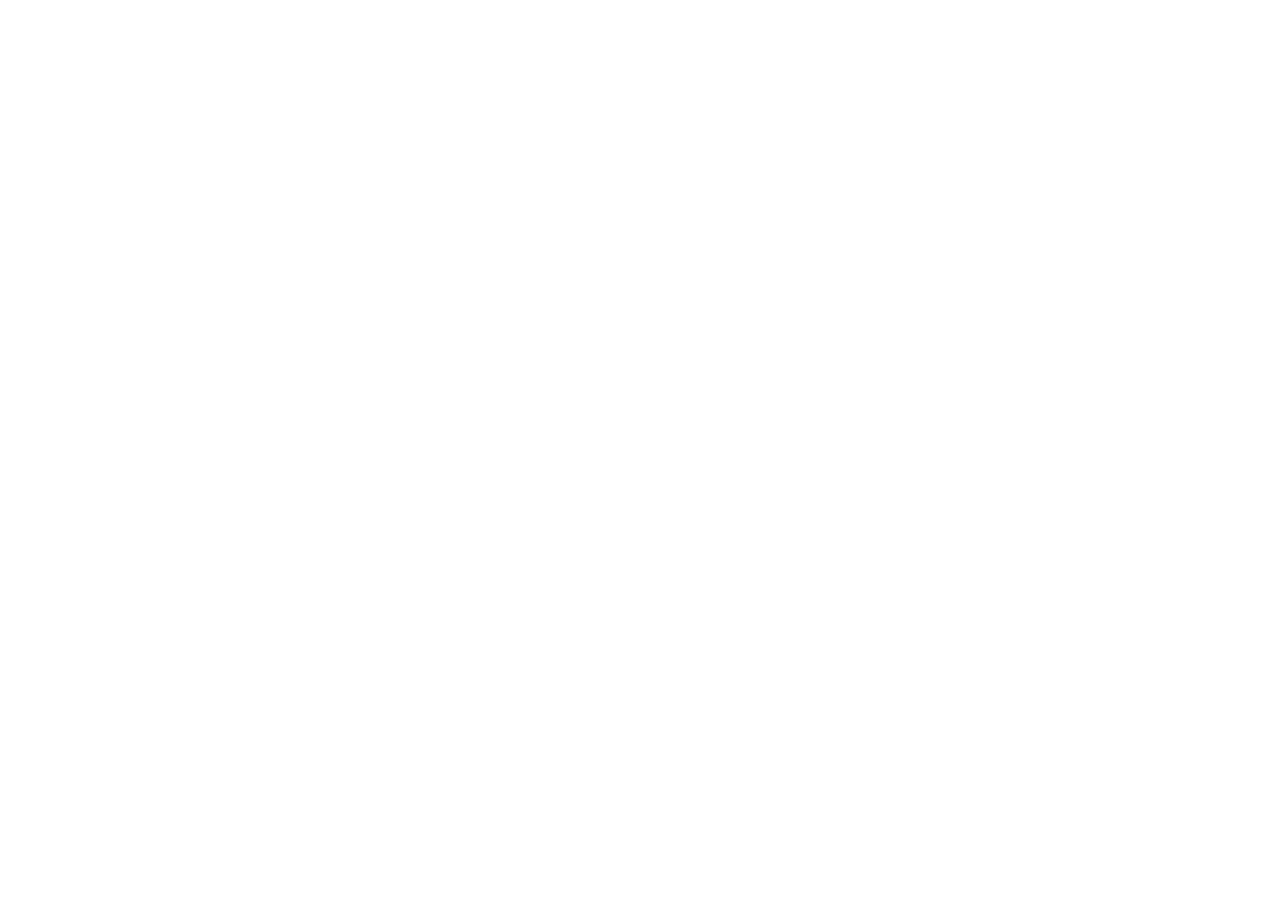
==== index.html @ fb5c4043 "first commit" ====
<!DOCTYPE html>
<html lang="en">
  <head>
    <meta charset="UTF-8" />
    <meta http-equiv="X-UA-Compatible" content="IE=edge" />
    <meta name="viewport" content="width=device-width, initial-scale=1.0" />
    <title>Document</title>
  </head>
  <body></body>
</html>
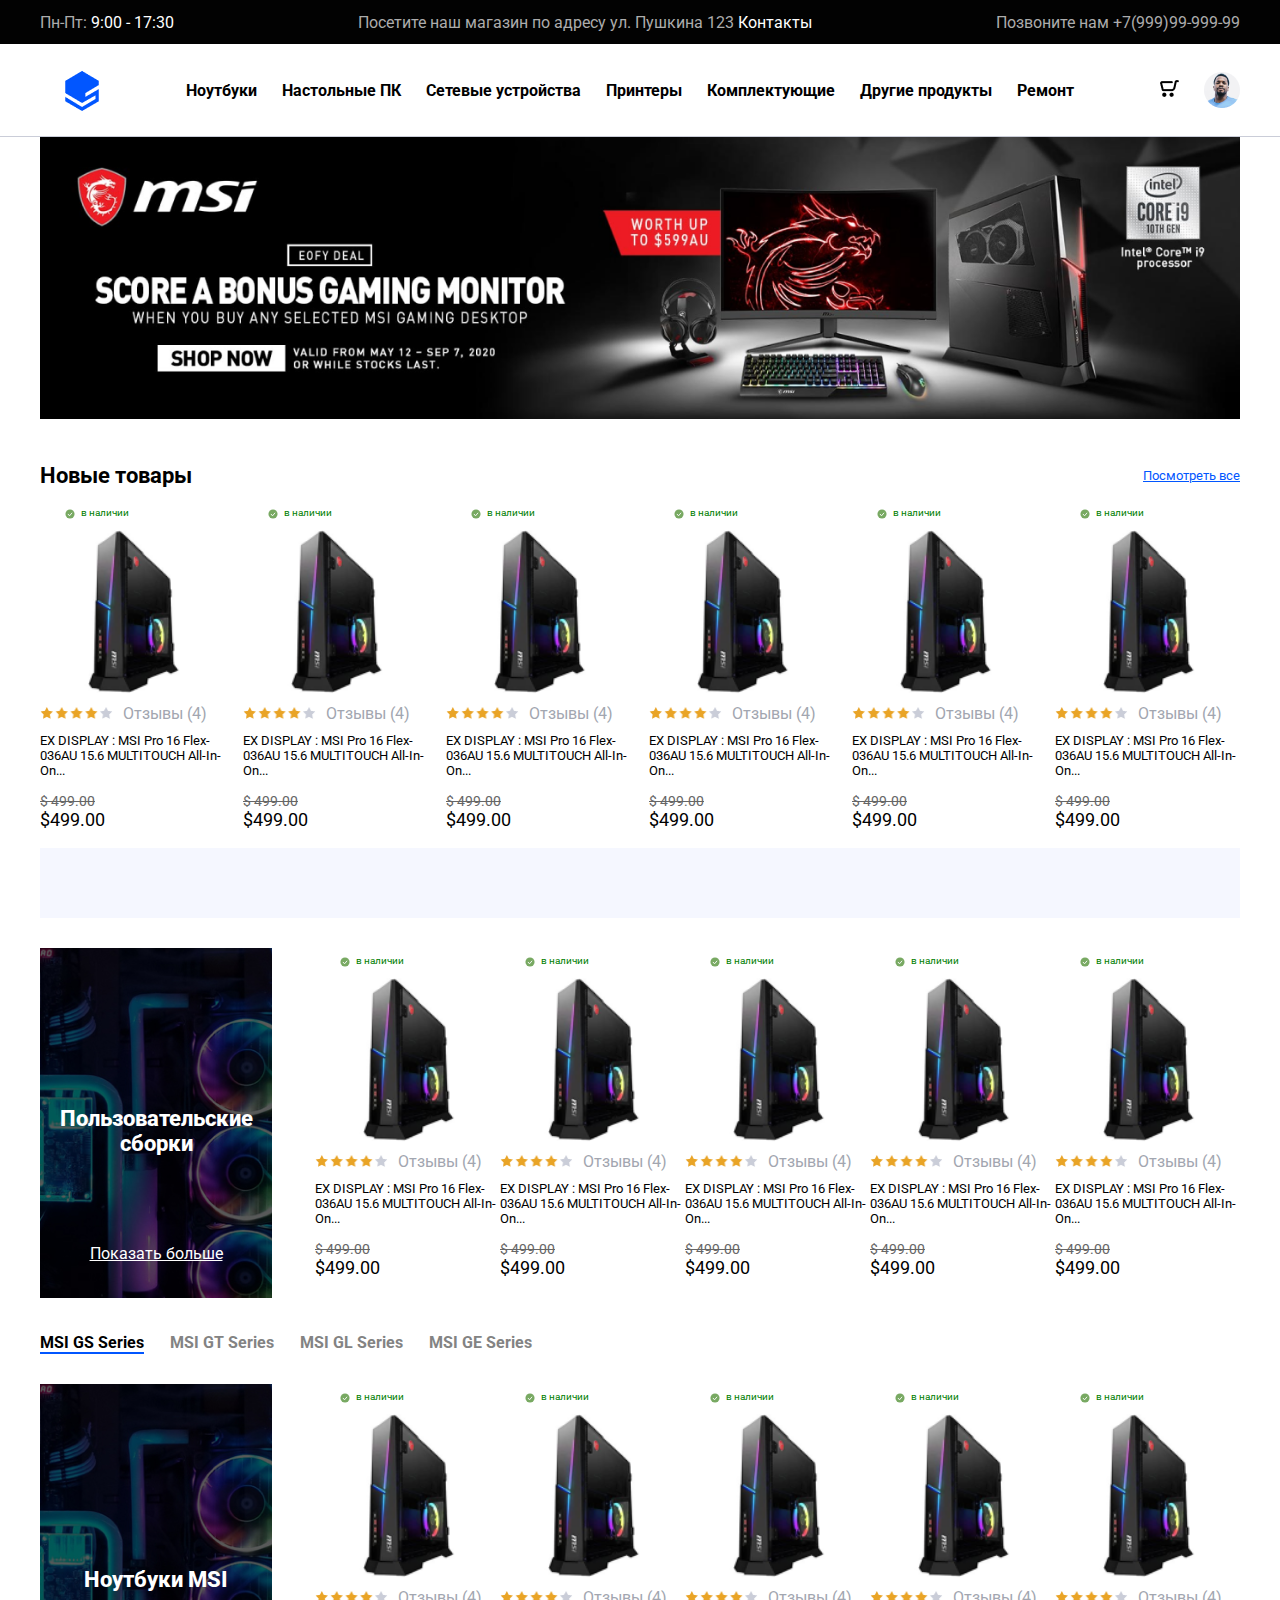
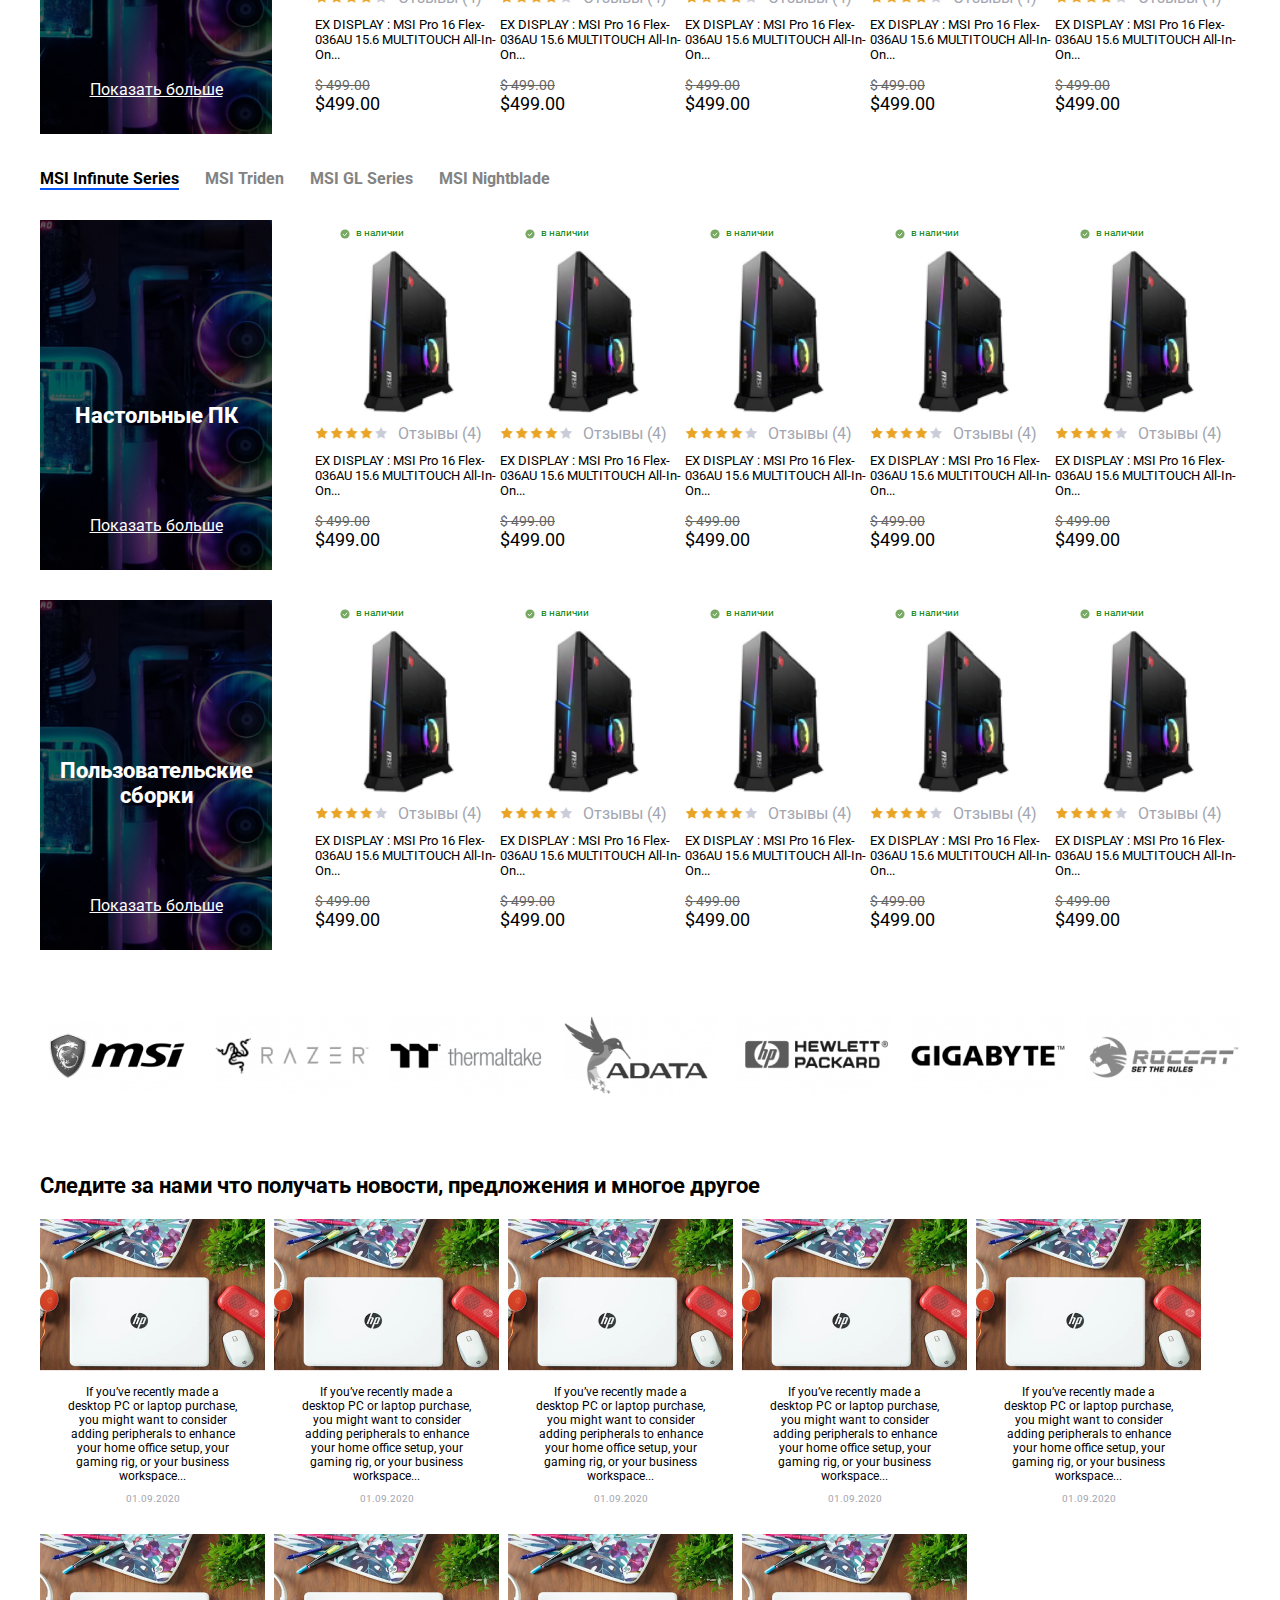
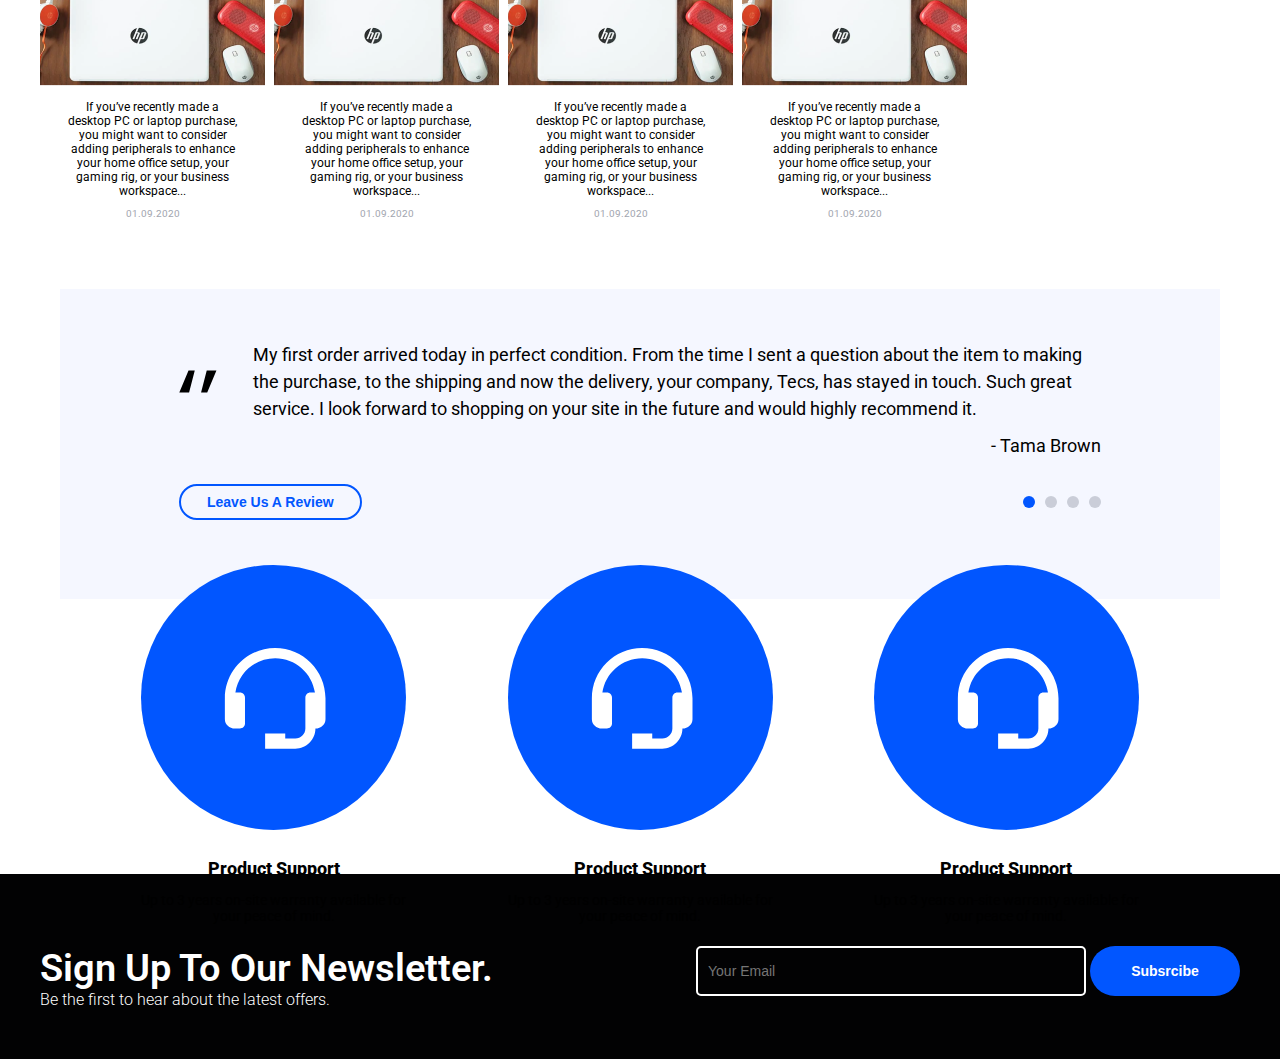
==== commit 8a029719: "main page" ====
--- a/index.html
+++ b/index.html
@@ -5,6 +5,1105 @@
     <meta http-equiv="X-UA-Compatible" content="IE=edge" />
     <meta name="viewport" content="width=device-width, initial-scale=1.0" />
     <title>Document</title>
+    <link rel="stylesheet" href="./index.css" />
   </head>
-  <body></body>
+  <body>
+    <header>
+      <div class="header_one">
+        <div class="container">
+          <div class="header_item">
+            <p>Пн-Пт: <span class="white">9:00 - 17:30</span></p>
+            <p>
+              Посетите наш магазин по адресу ул. Пушкина 123
+              <a href="#"><span class="white">Контакты</span></a>
+            </p>
+            <p>Позвоните нам +7(999)99-999-99</p>
+          </div>
+        </div>
+      </div>
+      <div class="header_two">
+        <div class="container">
+          <div class="header_item">
+            <img src="./src/logo.png" alt="logo" />
+            <div class="categories">
+              <p>Ноутбуки</p>
+              <p>Настольные ПК</p>
+              <p>Сетевые устройства</p>
+              <p>Принтеры</p>
+              <p>Комплектующие</p>
+              <p>Другие продукты</p>
+              <p>Ремонт</p>
+            </div>
+            <div class="header_nav">
+              <a href="#"><img src="./src/buycart.png" alt="buycart" /></a>
+              <img src="./src/profile.png" alt="profile" />
+            </div>
+          </div>
+        </div>
+      </div>
+    </header>
+
+    <main>
+      <div class="container">
+        <div class="main_item">
+          <img width="100%" src="./src/main_img.png" alt="main image" />
+
+          <div class="new_title">
+            <h3>Новые товары</h3>
+            <a href="#">Посмотреть все</a>
+          </div>
+
+          <div class="new_items">
+            <div class="card_item">
+              <div class="card_container">
+                <div class="availability">
+                  <img width="10" height="10" src="./src/in_stock.svg" alt="" />
+                  <p>в наличии</p>
+                </div>
+                <img src="./src/item1.png" alt="" />
+                <div class="review">
+                  <img
+                    width="73px"
+                    height="13px"
+                    src="./src/rating.png"
+                    alt=""
+                  />
+                  <p>Отзывы (4)</p>
+                </div>
+                <p class="name_item">
+                  EX DISPLAY : MSI Pro 16 Flex-036AU 15.6 MULTITOUCH
+                  All-In-On...
+                </p>
+                <div class="price">
+                  <p class="strikeout">$ 499.00</p>
+                  <p>$499.00</p>
+                </div>
+              </div>
+            </div>
+            <div class="card_item">
+              <div class="card_container">
+                <div class="availability">
+                  <img width="10" height="10" src="./src/in_stock.svg" alt="" />
+                  <p>в наличии</p>
+                </div>
+                <img src="./src/item1.png" alt="" />
+                <div class="review">
+                  <img
+                    width="73px"
+                    height="13px"
+                    src="./src/rating.png"
+                    alt=""
+                  />
+                  <p>Отзывы (4)</p>
+                </div>
+                <p class="name_item">
+                  EX DISPLAY : MSI Pro 16 Flex-036AU 15.6 MULTITOUCH
+                  All-In-On...
+                </p>
+                <div class="price">
+                  <p class="strikeout">$ 499.00</p>
+                  <p>$499.00</p>
+                </div>
+              </div>
+            </div>
+            <div class="card_item">
+              <div class="card_container">
+                <div class="availability">
+                  <img width="10" height="10" src="./src/in_stock.svg" alt="" />
+                  <p>в наличии</p>
+                </div>
+                <img src="./src/item1.png" alt="" />
+                <div class="review">
+                  <img
+                    width="73px"
+                    height="13px"
+                    src="./src/rating.png"
+                    alt=""
+                  />
+                  <p>Отзывы (4)</p>
+                </div>
+                <p class="name_item">
+                  EX DISPLAY : MSI Pro 16 Flex-036AU 15.6 MULTITOUCH
+                  All-In-On...
+                </p>
+                <div class="price">
+                  <p class="strikeout">$ 499.00</p>
+                  <p>$499.00</p>
+                </div>
+              </div>
+            </div>
+            <div class="card_item">
+              <div class="card_container">
+                <div class="availability">
+                  <img width="10" height="10" src="./src/in_stock.svg" alt="" />
+                  <p>в наличии</p>
+                </div>
+                <img src="./src/item1.png" alt="" />
+                <div class="review">
+                  <img
+                    width="73px"
+                    height="13px"
+                    src="./src/rating.png"
+                    alt=""
+                  />
+                  <p>Отзывы (4)</p>
+                </div>
+                <p class="name_item">
+                  EX DISPLAY : MSI Pro 16 Flex-036AU 15.6 MULTITOUCH
+                  All-In-On...
+                </p>
+                <div class="price">
+                  <p class="strikeout">$ 499.00</p>
+                  <p>$499.00</p>
+                </div>
+              </div>
+            </div>
+            <div class="card_item">
+              <div class="card_container">
+                <div class="availability">
+                  <img width="10" height="10" src="./src/in_stock.svg" alt="" />
+                  <p>в наличии</p>
+                </div>
+                <img src="./src/item1.png" alt="" />
+                <div class="review">
+                  <img
+                    width="73px"
+                    height="13px"
+                    src="./src/rating.png"
+                    alt=""
+                  />
+                  <p>Отзывы (4)</p>
+                </div>
+                <p class="name_item">
+                  EX DISPLAY : MSI Pro 16 Flex-036AU 15.6 MULTITOUCH
+                  All-In-On...
+                </p>
+                <div class="price">
+                  <p class="strikeout">$ 499.00</p>
+                  <p>$499.00</p>
+                </div>
+              </div>
+            </div>
+            <div class="card_item">
+              <div class="card_container">
+                <div class="availability">
+                  <img width="10" height="10" src="./src/in_stock.svg" alt="" />
+                  <p>в наличии</p>
+                </div>
+                <img src="./src/item1.png" alt="" />
+                <div class="review">
+                  <img
+                    width="73px"
+                    height="13px"
+                    src="./src/rating.png"
+                    alt=""
+                  />
+                  <p>Отзывы (4)</p>
+                </div>
+                <p class="name_item">
+                  EX DISPLAY : MSI Pro 16 Flex-036AU 15.6 MULTITOUCH
+                  All-In-On...
+                </p>
+                <div class="price">
+                  <p class="strikeout">$ 499.00</p>
+                  <p>$499.00</p>
+                </div>
+              </div>
+            </div>
+          </div>
+
+          <div class="wrap"></div>
+
+          <div class="custome">
+            <div class="preview">
+              <p class="preview_name">Пользовательские сборки</p>
+              <a href="#">Показать больше</a>
+            </div>
+
+            <div class="grid_item">
+              <div class="card_item">
+                <div class="card_container">
+                  <div class="availability">
+                    <img
+                      width="10"
+                      height="10"
+                      src="./src/in_stock.svg"
+                      alt=""
+                    />
+                    <p>в наличии</p>
+                  </div>
+                  <img src="./src/item1.png" alt="" />
+                  <div class="review">
+                    <img
+                      width="73px"
+                      height="13px"
+                      src="./src/rating.png"
+                      alt=""
+                    />
+                    <p>Отзывы (4)</p>
+                  </div>
+                  <p class="name_item">
+                    EX DISPLAY : MSI Pro 16 Flex-036AU 15.6 MULTITOUCH
+                    All-In-On...
+                  </p>
+                  <div class="price">
+                    <p class="strikeout">$ 499.00</p>
+                    <p>$499.00</p>
+                  </div>
+                </div>
+              </div>
+              <div class="card_item">
+                <div class="card_container">
+                  <div class="availability">
+                    <img
+                      width="10"
+                      height="10"
+                      src="./src/in_stock.svg"
+                      alt=""
+                    />
+                    <p>в наличии</p>
+                  </div>
+                  <img src="./src/item1.png" alt="" />
+                  <div class="review">
+                    <img
+                      width="73px"
+                      height="13px"
+                      src="./src/rating.png"
+                      alt=""
+                    />
+                    <p>Отзывы (4)</p>
+                  </div>
+                  <p class="name_item">
+                    EX DISPLAY : MSI Pro 16 Flex-036AU 15.6 MULTITOUCH
+                    All-In-On...
+                  </p>
+                  <div class="price">
+                    <p class="strikeout">$ 499.00</p>
+                    <p>$499.00</p>
+                  </div>
+                </div>
+              </div>
+              <div class="card_item">
+                <div class="card_container">
+                  <div class="availability">
+                    <img
+                      width="10"
+                      height="10"
+                      src="./src/in_stock.svg"
+                      alt=""
+                    />
+                    <p>в наличии</p>
+                  </div>
+                  <img src="./src/item1.png" alt="" />
+                  <div class="review">
+                    <img
+                      width="73px"
+                      height="13px"
+                      src="./src/rating.png"
+                      alt=""
+                    />
+                    <p>Отзывы (4)</p>
+                  </div>
+                  <p class="name_item">
+                    EX DISPLAY : MSI Pro 16 Flex-036AU 15.6 MULTITOUCH
+                    All-In-On...
+                  </p>
+                  <div class="price">
+                    <p class="strikeout">$ 499.00</p>
+                    <p>$499.00</p>
+                  </div>
+                </div>
+              </div>
+              <div class="card_item">
+                <div class="card_container">
+                  <div class="availability">
+                    <img
+                      width="10"
+                      height="10"
+                      src="./src/in_stock.svg"
+                      alt=""
+                    />
+                    <p>в наличии</p>
+                  </div>
+                  <img src="./src/item1.png" alt="" />
+                  <div class="review">
+                    <img
+                      width="73px"
+                      height="13px"
+                      src="./src/rating.png"
+                      alt=""
+                    />
+                    <p>Отзывы (4)</p>
+                  </div>
+                  <p class="name_item">
+                    EX DISPLAY : MSI Pro 16 Flex-036AU 15.6 MULTITOUCH
+                    All-In-On...
+                  </p>
+                  <div class="price">
+                    <p class="strikeout">$ 499.00</p>
+                    <p>$499.00</p>
+                  </div>
+                </div>
+              </div>
+              <div class="card_item">
+                <div class="card_container">
+                  <div class="availability">
+                    <img
+                      width="10"
+                      height="10"
+                      src="./src/in_stock.svg"
+                      alt=""
+                    />
+                    <p>в наличии</p>
+                  </div>
+                  <img src="./src/item1.png" alt="" />
+                  <div class="review">
+                    <img
+                      width="73px"
+                      height="13px"
+                      src="./src/rating.png"
+                      alt=""
+                    />
+                    <p>Отзывы (4)</p>
+                  </div>
+                  <p class="name_item">
+                    EX DISPLAY : MSI Pro 16 Flex-036AU 15.6 MULTITOUCH
+                    All-In-On...
+                  </p>
+                  <div class="price">
+                    <p class="strikeout">$ 499.00</p>
+                    <p>$499.00</p>
+                  </div>
+                </div>
+              </div>
+            </div>
+          </div>
+
+          <div class="shelf_w_sel">
+            <div class="selector">
+              <p>MSI GS Series</p>
+              <p>MSI GT Series</p>
+              <p>MSI GL Series</p>
+              <p>MSI GE Series</p>
+            </div>
+            <div class="custome">
+              <div class="preview">
+                <p class="preview_name">Ноутбуки MSI</p>
+                <a href="#">Показать больше</a>
+              </div>
+
+              <div class="grid_item">
+                <div class="card_item">
+                  <div class="card_container">
+                    <div class="availability">
+                      <img
+                        width="10"
+                        height="10"
+                        src="./src/in_stock.svg"
+                        alt=""
+                      />
+                      <p>в наличии</p>
+                    </div>
+                    <img src="./src/item1.png" alt="" />
+                    <div class="review">
+                      <img
+                        width="73px"
+                        height="13px"
+                        src="./src/rating.png"
+                        alt=""
+                      />
+                      <p>Отзывы (4)</p>
+                    </div>
+                    <p class="name_item">
+                      EX DISPLAY : MSI Pro 16 Flex-036AU 15.6 MULTITOUCH
+                      All-In-On...
+                    </p>
+                    <div class="price">
+                      <p class="strikeout">$ 499.00</p>
+                      <p>$499.00</p>
+                    </div>
+                  </div>
+                </div>
+                <div class="card_item">
+                  <div class="card_container">
+                    <div class="availability">
+                      <img
+                        width="10"
+                        height="10"
+                        src="./src/in_stock.svg"
+                        alt=""
+                      />
+                      <p>в наличии</p>
+                    </div>
+                    <img src="./src/item1.png" alt="" />
+                    <div class="review">
+                      <img
+                        width="73px"
+                        height="13px"
+                        src="./src/rating.png"
+                        alt=""
+                      />
+                      <p>Отзывы (4)</p>
+                    </div>
+                    <p class="name_item">
+                      EX DISPLAY : MSI Pro 16 Flex-036AU 15.6 MULTITOUCH
+                      All-In-On...
+                    </p>
+                    <div class="price">
+                      <p class="strikeout">$ 499.00</p>
+                      <p>$499.00</p>
+                    </div>
+                  </div>
+                </div>
+                <div class="card_item">
+                  <div class="card_container">
+                    <div class="availability">
+                      <img
+                        width="10"
+                        height="10"
+                        src="./src/in_stock.svg"
+                        alt=""
+                      />
+                      <p>в наличии</p>
+                    </div>
+                    <img src="./src/item1.png" alt="" />
+                    <div class="review">
+                      <img
+                        width="73px"
+                        height="13px"
+                        src="./src/rating.png"
+                        alt=""
+                      />
+                      <p>Отзывы (4)</p>
+                    </div>
+                    <p class="name_item">
+                      EX DISPLAY : MSI Pro 16 Flex-036AU 15.6 MULTITOUCH
+                      All-In-On...
+                    </p>
+                    <div class="price">
+                      <p class="strikeout">$ 499.00</p>
+                      <p>$499.00</p>
+                    </div>
+                  </div>
+                </div>
+                <div class="card_item">
+                  <div class="card_container">
+                    <div class="availability">
+                      <img
+                        width="10"
+                        height="10"
+                        src="./src/in_stock.svg"
+                        alt=""
+                      />
+                      <p>в наличии</p>
+                    </div>
+                    <img src="./src/item1.png" alt="" />
+                    <div class="review">
+                      <img
+                        width="73px"
+                        height="13px"
+                        src="./src/rating.png"
+                        alt=""
+                      />
+                      <p>Отзывы (4)</p>
+                    </div>
+                    <p class="name_item">
+                      EX DISPLAY : MSI Pro 16 Flex-036AU 15.6 MULTITOUCH
+                      All-In-On...
+                    </p>
+                    <div class="price">
+                      <p class="strikeout">$ 499.00</p>
+                      <p>$499.00</p>
+                    </div>
+                  </div>
+                </div>
+                <div class="card_item">
+                  <div class="card_container">
+                    <div class="availability">
+                      <img
+                        width="10"
+                        height="10"
+                        src="./src/in_stock.svg"
+                        alt=""
+                      />
+                      <p>в наличии</p>
+                    </div>
+                    <img src="./src/item1.png" alt="" />
+                    <div class="review">
+                      <img
+                        width="73px"
+                        height="13px"
+                        src="./src/rating.png"
+                        alt=""
+                      />
+                      <p>Отзывы (4)</p>
+                    </div>
+                    <p class="name_item">
+                      EX DISPLAY : MSI Pro 16 Flex-036AU 15.6 MULTITOUCH
+                      All-In-On...
+                    </p>
+                    <div class="price">
+                      <p class="strikeout">$ 499.00</p>
+                      <p>$499.00</p>
+                    </div>
+                  </div>
+                </div>
+              </div>
+            </div>
+          </div>
+
+          <div class="shelf_w_sel">
+            <div class="selector">
+              <p>MSI Infinute Series</p>
+              <p>MSI Triden</p>
+              <p>MSI GL Series</p>
+              <p>MSI Nightblade</p>
+            </div>
+            <div class="custome">
+              <div class="preview">
+                <p class="preview_name">Настольные ПК</p>
+                <a href="#">Показать больше</a>
+              </div>
+
+              <div class="grid_item">
+                <div class="card_item">
+                  <div class="card_container">
+                    <div class="availability">
+                      <img
+                        width="10"
+                        height="10"
+                        src="./src/in_stock.svg"
+                        alt=""
+                      />
+                      <p>в наличии</p>
+                    </div>
+                    <img src="./src/item1.png" alt="" />
+                    <div class="review">
+                      <img
+                        width="73px"
+                        height="13px"
+                        src="./src/rating.png"
+                        alt=""
+                      />
+                      <p>Отзывы (4)</p>
+                    </div>
+                    <p class="name_item">
+                      EX DISPLAY : MSI Pro 16 Flex-036AU 15.6 MULTITOUCH
+                      All-In-On...
+                    </p>
+                    <div class="price">
+                      <p class="strikeout">$ 499.00</p>
+                      <p>$499.00</p>
+                    </div>
+                  </div>
+                </div>
+                <div class="card_item">
+                  <div class="card_container">
+                    <div class="availability">
+                      <img
+                        width="10"
+                        height="10"
+                        src="./src/in_stock.svg"
+                        alt=""
+                      />
+                      <p>в наличии</p>
+                    </div>
+                    <img src="./src/item1.png" alt="" />
+                    <div class="review">
+                      <img
+                        width="73px"
+                        height="13px"
+                        src="./src/rating.png"
+                        alt=""
+                      />
+                      <p>Отзывы (4)</p>
+                    </div>
+                    <p class="name_item">
+                      EX DISPLAY : MSI Pro 16 Flex-036AU 15.6 MULTITOUCH
+                      All-In-On...
+                    </p>
+                    <div class="price">
+                      <p class="strikeout">$ 499.00</p>
+                      <p>$499.00</p>
+                    </div>
+                  </div>
+                </div>
+                <div class="card_item">
+                  <div class="card_container">
+                    <div class="availability">
+                      <img
+                        width="10"
+                        height="10"
+                        src="./src/in_stock.svg"
+                        alt=""
+                      />
+                      <p>в наличии</p>
+                    </div>
+                    <img src="./src/item1.png" alt="" />
+                    <div class="review">
+                      <img
+                        width="73px"
+                        height="13px"
+                        src="./src/rating.png"
+                        alt=""
+                      />
+                      <p>Отзывы (4)</p>
+                    </div>
+                    <p class="name_item">
+                      EX DISPLAY : MSI Pro 16 Flex-036AU 15.6 MULTITOUCH
+                      All-In-On...
+                    </p>
+                    <div class="price">
+                      <p class="strikeout">$ 499.00</p>
+                      <p>$499.00</p>
+                    </div>
+                  </div>
+                </div>
+                <div class="card_item">
+                  <div class="card_container">
+                    <div class="availability">
+                      <img
+                        width="10"
+                        height="10"
+                        src="./src/in_stock.svg"
+                        alt=""
+                      />
+                      <p>в наличии</p>
+                    </div>
+                    <img src="./src/item1.png" alt="" />
+                    <div class="review">
+                      <img
+                        width="73px"
+                        height="13px"
+                        src="./src/rating.png"
+                        alt=""
+                      />
+                      <p>Отзывы (4)</p>
+                    </div>
+                    <p class="name_item">
+                      EX DISPLAY : MSI Pro 16 Flex-036AU 15.6 MULTITOUCH
+                      All-In-On...
+                    </p>
+                    <div class="price">
+                      <p class="strikeout">$ 499.00</p>
+                      <p>$499.00</p>
+                    </div>
+                  </div>
+                </div>
+                <div class="card_item">
+                  <div class="card_container">
+                    <div class="availability">
+                      <img
+                        width="10"
+                        height="10"
+                        src="./src/in_stock.svg"
+                        alt=""
+                      />
+                      <p>в наличии</p>
+                    </div>
+                    <img src="./src/item1.png" alt="" />
+                    <div class="review">
+                      <img
+                        width="73px"
+                        height="13px"
+                        src="./src/rating.png"
+                        alt=""
+                      />
+                      <p>Отзывы (4)</p>
+                    </div>
+                    <p class="name_item">
+                      EX DISPLAY : MSI Pro 16 Flex-036AU 15.6 MULTITOUCH
+                      All-In-On...
+                    </p>
+                    <div class="price">
+                      <p class="strikeout">$ 499.00</p>
+                      <p>$499.00</p>
+                    </div>
+                  </div>
+                </div>
+              </div>
+            </div>
+          </div>
+
+          <div class="custome">
+            <div class="preview">
+              <p class="preview_name">Пользовательские сборки</p>
+              <a href="#">Показать больше</a>
+            </div>
+
+            <div class="grid_item">
+              <div class="card_item">
+                <div class="card_container">
+                  <div class="availability">
+                    <img
+                      width="10"
+                      height="10"
+                      src="./src/in_stock.svg"
+                      alt=""
+                    />
+                    <p>в наличии</p>
+                  </div>
+                  <img src="./src/item1.png" alt="" />
+                  <div class="review">
+                    <img
+                      width="73px"
+                      height="13px"
+                      src="./src/rating.png"
+                      alt=""
+                    />
+                    <p>Отзывы (4)</p>
+                  </div>
+                  <p class="name_item">
+                    EX DISPLAY : MSI Pro 16 Flex-036AU 15.6 MULTITOUCH
+                    All-In-On...
+                  </p>
+                  <div class="price">
+                    <p class="strikeout">$ 499.00</p>
+                    <p>$499.00</p>
+                  </div>
+                </div>
+              </div>
+              <div class="card_item">
+                <div class="card_container">
+                  <div class="availability">
+                    <img
+                      width="10"
+                      height="10"
+                      src="./src/in_stock.svg"
+                      alt=""
+                    />
+                    <p>в наличии</p>
+                  </div>
+                  <img src="./src/item1.png" alt="" />
+                  <div class="review">
+                    <img
+                      width="73px"
+                      height="13px"
+                      src="./src/rating.png"
+                      alt=""
+                    />
+                    <p>Отзывы (4)</p>
+                  </div>
+                  <p class="name_item">
+                    EX DISPLAY : MSI Pro 16 Flex-036AU 15.6 MULTITOUCH
+                    All-In-On...
+                  </p>
+                  <div class="price">
+                    <p class="strikeout">$ 499.00</p>
+                    <p>$499.00</p>
+                  </div>
+                </div>
+              </div>
+              <div class="card_item">
+                <div class="card_container">
+                  <div class="availability">
+                    <img
+                      width="10"
+                      height="10"
+                      src="./src/in_stock.svg"
+                      alt=""
+                    />
+                    <p>в наличии</p>
+                  </div>
+                  <img src="./src/item1.png" alt="" />
+                  <div class="review">
+                    <img
+                      width="73px"
+                      height="13px"
+                      src="./src/rating.png"
+                      alt=""
+                    />
+                    <p>Отзывы (4)</p>
+                  </div>
+                  <p class="name_item">
+                    EX DISPLAY : MSI Pro 16 Flex-036AU 15.6 MULTITOUCH
+                    All-In-On...
+                  </p>
+                  <div class="price">
+                    <p class="strikeout">$ 499.00</p>
+                    <p>$499.00</p>
+                  </div>
+                </div>
+              </div>
+              <div class="card_item">
+                <div class="card_container">
+                  <div class="availability">
+                    <img
+                      width="10"
+                      height="10"
+                      src="./src/in_stock.svg"
+                      alt=""
+                    />
+                    <p>в наличии</p>
+                  </div>
+                  <img src="./src/item1.png" alt="" />
+                  <div class="review">
+                    <img
+                      width="73px"
+                      height="13px"
+                      src="./src/rating.png"
+                      alt=""
+                    />
+                    <p>Отзывы (4)</p>
+                  </div>
+                  <p class="name_item">
+                    EX DISPLAY : MSI Pro 16 Flex-036AU 15.6 MULTITOUCH
+                    All-In-On...
+                  </p>
+                  <div class="price">
+                    <p class="strikeout">$ 499.00</p>
+                    <p>$499.00</p>
+                  </div>
+                </div>
+              </div>
+              <div class="card_item">
+                <div class="card_container">
+                  <div class="availability">
+                    <img
+                      width="10"
+                      height="10"
+                      src="./src/in_stock.svg"
+                      alt=""
+                    />
+                    <p>в наличии</p>
+                  </div>
+                  <img src="./src/item1.png" alt="" />
+                  <div class="review">
+                    <img
+                      width="73px"
+                      height="13px"
+                      src="./src/rating.png"
+                      alt=""
+                    />
+                    <p>Отзывы (4)</p>
+                  </div>
+                  <p class="name_item">
+                    EX DISPLAY : MSI Pro 16 Flex-036AU 15.6 MULTITOUCH
+                    All-In-On...
+                  </p>
+                  <div class="price">
+                    <p class="strikeout">$ 499.00</p>
+                    <p>$499.00</p>
+                  </div>
+                </div>
+              </div>
+            </div>
+          </div>
+        </div>
+      </div>
+    </main>
+
+    <div class="container">
+      <div class="brands">
+        <img src="./src/brand1.png" alt="" />
+        <img src="./src/brand2.png" alt="" />
+        <img src="./src/brand3.png" alt="" />
+        <img src="./src/brand4.png" alt="" />
+        <img src="./src/brand5.png" alt="" />
+        <img src="./src/brand6.png" alt="" />
+        <img src="./src/brand7.png" alt="" />
+      </div>
+    </div>
+
+    <div class="block_of_news">
+      <div class="container">
+        <div class="container_content">
+          <div class="title">
+            <p>
+              Следите за нами что получать новости, предложения и многое другое
+            </p>
+          </div>
+
+          <div class="cards">
+            <div class="card_news">
+              <img width="100%" src="./src/card_news1.png" alt="" />
+              <div class="text_content">
+                <p>
+                  If you’ve recently made a desktop PC or laptop purchase, you
+                  might want to consider adding peripherals to enhance your home
+                  office setup, your gaming rig, or your business workspace...
+                </p>
+
+                <p>01.09.2020</p>
+              </div>
+            </div>
+
+            <div class="card_news">
+              <img width="100%" src="./src/card_news1.png" alt="" />
+              <div class="text_content">
+                <p>
+                  If you’ve recently made a desktop PC or laptop purchase, you
+                  might want to consider adding peripherals to enhance your home
+                  office setup, your gaming rig, or your business workspace...
+                </p>
+
+                <p>01.09.2020</p>
+              </div>
+            </div>
+
+            <div class="card_news">
+              <img width="100%" src="./src/card_news1.png" alt="" />
+              <div class="text_content">
+                <p>
+                  If you’ve recently made a desktop PC or laptop purchase, you
+                  might want to consider adding peripherals to enhance your home
+                  office setup, your gaming rig, or your business workspace...
+                </p>
+
+                <p>01.09.2020</p>
+              </div>
+            </div>
+
+            <div class="card_news">
+              <img width="100%" src="./src/card_news1.png" alt="" />
+              <div class="text_content">
+                <p>
+                  If you’ve recently made a desktop PC or laptop purchase, you
+                  might want to consider adding peripherals to enhance your home
+                  office setup, your gaming rig, or your business workspace...
+                </p>
+
+                <p>01.09.2020</p>
+              </div>
+            </div>
+
+            <div class="card_news">
+              <img width="100%" src="./src/card_news1.png" alt="" />
+              <div class="text_content">
+                <p>
+                  If you’ve recently made a desktop PC or laptop purchase, you
+                  might want to consider adding peripherals to enhance your home
+                  office setup, your gaming rig, or your business workspace...
+                </p>
+
+                <p>01.09.2020</p>
+              </div>
+            </div>
+
+            <div class="card_news">
+              <img width="100%" src="./src/card_news1.png" alt="" />
+              <div class="text_content">
+                <p>
+                  If you’ve recently made a desktop PC or laptop purchase, you
+                  might want to consider adding peripherals to enhance your home
+                  office setup, your gaming rig, or your business workspace...
+                </p>
+
+                <p>01.09.2020</p>
+              </div>
+            </div>
+
+            <div class="card_news">
+              <img width="100%" src="./src/card_news1.png" alt="" />
+              <div class="text_content">
+                <p>
+                  If you’ve recently made a desktop PC or laptop purchase, you
+                  might want to consider adding peripherals to enhance your home
+                  office setup, your gaming rig, or your business workspace...
+                </p>
+
+                <p>01.09.2020</p>
+              </div>
+            </div>
+
+            <div class="card_news">
+              <img width="100%" src="./src/card_news1.png" alt="" />
+              <div class="text_content">
+                <p>
+                  If you’ve recently made a desktop PC or laptop purchase, you
+                  might want to consider adding peripherals to enhance your home
+                  office setup, your gaming rig, or your business workspace...
+                </p>
+
+                <p>01.09.2020</p>
+              </div>
+            </div>
+
+            <div class="card_news">
+              <img width="100%" src="./src/card_news1.png" alt="" />
+              <div class="text_content">
+                <p>
+                  If you’ve recently made a desktop PC or laptop purchase, you
+                  might want to consider adding peripherals to enhance your home
+                  office setup, your gaming rig, or your business workspace...
+                </p>
+
+                <p>01.09.2020</p>
+              </div>
+            </div>
+          </div>
+        </div>
+      </div>
+    </div>
+
+    <div class="block_review">
+      <div class="content_review">
+        <div class="text_review">
+          <img src="./src/review.svg" alt="" />
+          <p>
+            My first order arrived today in perfect condition. From the time I
+            sent a question about the item to making the purchase, to the
+            shipping and now the delivery, your company, Tecs, has stayed in
+            touch. Such great service. I look forward to shopping on your site
+            in the future and would highly recommend it.
+          </p>
+          <p class="author">- Tama Brown</p>
+        </div>
+
+        <div class="nav_review">
+          <button>Leave Us A Review</button>
+          <img src="./src/slider.svg" alt="" />
+        </div>
+      </div>
+    </div>
+
+    <div class="advantage">
+      <div class="container">
+        <div class="item">
+          <div class="card_a">
+            <img src="./src/advantage3.svg" alt="" />
+            <div class="text_a">
+              <p>Product Support</p>
+              <p>
+                Up to 3 years on-site warranty available for your peace of mind.
+              </p>
+            </div>
+          </div>
+          <div class="card_a">
+            <img src="./src/advantage3.svg" alt="" />
+            <div class="text_a">
+              <p>Product Support</p>
+              <p>
+                Up to 3 years on-site warranty available for your peace of mind.
+              </p>
+            </div>
+          </div>
+          <div class="card_a">
+            <img src="./src/advantage3.svg" alt="" />
+            <div class="text_a">
+              <p>Product Support</p>
+              <p>
+                Up to 3 years on-site warranty available for your peace of mind.
+              </p>
+            </div>
+          </div>
+        </div>
+      </div>
+    </div>
+
+    <footer>
+      <div class="newsletter">
+        <div class="container">
+          <div class="text">
+            <p>Sign Up To Our Newsletter.</p>
+            <p>Be the first to hear about the latest offers.</p>
+          </div>
+          <div class="nav">
+            <input type="text" placeholder="Your Email" />
+            <button>Subsrcibe</button>
+          </div>
+        </div>
+      </div>
+    </footer>
+  </body>
 </html>
--- a/index.css
+++ b/index.css
@@ -0,0 +1,312 @@
+@import url("https://fonts.googleapis.com/css2?family=Roboto:ital,wght@0,100;0,300;0,400;0,500;0,700;0,900;1,400;1,500;1,700&display=swap");
+* {
+  margin: 0;
+  padding: 0;
+  box-sizing: border-box;
+}
+
+body {
+  font-family: "Roboto", sans-serif;
+}
+body button {
+  cursor: pointer;
+}
+body .container {
+  max-width: 1200px;
+  margin: 0 auto;
+}
+body .container .white {
+  color: #fff;
+}
+body .wrap {
+  height: 70px;
+  background-color: #F5F7FF;
+}
+body header .header_one {
+  color: #acacac;
+  background-color: #020202;
+  width: 100%;
+}
+body header .header_one .header_item {
+  display: flex;
+  justify-content: space-between;
+  align-items: center;
+  height: 44px;
+}
+body header .header_one .header_item a {
+  text-decoration: none;
+}
+body header .header_one .header_item a:hover {
+  border-bottom: 2px solid #fff;
+}
+body header .header_two {
+  width: 100%;
+  font-weight: 700;
+  border-bottom: 1px solid #CACDD8;
+  background-color: #fff;
+}
+body header .header_two .header_item {
+  display: flex;
+  justify-content: space-between;
+  align-items: center;
+  height: 92px;
+}
+body header .header_two .header_item img {
+  margin-left: 25px;
+}
+body header .header_two .header_item .categories {
+  display: flex;
+}
+body header .header_two .header_item .categories :nth-child(n) {
+  margin-left: 25px;
+}
+body header .header_two .header_item .header_nav {
+  display: flex;
+  align-items: center;
+}
+body main .new_title {
+  display: flex;
+  justify-content: space-between;
+  align-items: center;
+  margin-top: 40px;
+  margin-bottom: 14px;
+}
+body main .new_title h3 {
+  font-size: 22px;
+  font-weight: 700;
+}
+body main .new_title a {
+  font-size: 13px;
+  color: #0156FF;
+}
+body main .new_items {
+  display: flex;
+  justify-content: space-between;
+}
+body main .custome {
+  display: flex;
+  justify-content: space-between;
+  align-items: center;
+  margin-top: 30px;
+}
+body main .custome .preview {
+  height: 350px;
+  width: 232px;
+  background-image: url(./src/custom_img.png);
+  background-repeat: no-repeat;
+  display: flex;
+  justify-content: center;
+  align-items: flex-end;
+  flex-wrap: wrap;
+}
+body main .custome .preview .preview_name {
+  font-size: 22px;
+  color: #fff;
+  font-weight: 800;
+  text-align: center;
+  margin-bottom: -60px;
+}
+body main .custome .preview a {
+  margin-bottom: 35px;
+  color: #fff;
+}
+body main .custome .grid_item {
+  display: flex;
+  justify-content: space-between;
+  align-items: center;
+}
+body main .shelf_w_sel .selector {
+  display: flex;
+  gap: 26px;
+  margin-top: 35px;
+  margin-bottom: 24px;
+  color: #838383;
+  font-weight: 700;
+}
+body main .shelf_w_sel .selector :first-child {
+  border-bottom: #0156FF 2px solid;
+  color: #000;
+}
+body main .card_item {
+  max-width: 234px;
+  height: 346px;
+}
+body main .card_item .card_container {
+  width: 185px;
+  margin: 0 auto;
+  display: flex;
+  flex-direction: column;
+}
+body main .card_item .card_container .availability {
+  display: flex;
+  align-items: center;
+  font-size: 10px;
+  color: green;
+  margin-left: 25px;
+  margin-top: 7px;
+}
+body main .card_item .card_container .availability p {
+  margin-top: -2px;
+  margin-left: 6px;
+}
+body main .card_item .card_container .review {
+  display: flex;
+  align-items: center;
+  font-style: 12px;
+  color: #a2a6b0;
+}
+body main .card_item .card_container .review p {
+  margin-left: 10px;
+}
+body main .card_item .card_container .name_item {
+  font-size: 13px;
+  margin-top: 10px;
+}
+body main .card_item .card_container .price {
+  font-size: 18px;
+  margin: 15px 0;
+}
+body main .card_item .card_container .price .strikeout {
+  text-decoration: line-through;
+  color: #666666;
+  font-size: 14px;
+}
+body .brands {
+  display: flex;
+  justify-content: space-between;
+  margin-top: 66px;
+}
+body .block_of_news .container_content {
+  display: flex;
+  flex-direction: column;
+}
+body .block_of_news .container_content .title {
+  font-size: 22px;
+  font-weight: 700;
+  margin-top: 77px;
+}
+body .block_of_news .container_content .cards {
+  display: flex;
+  flex-wrap: wrap;
+  gap: 20px 9px;
+  margin-top: 21px;
+}
+body .block_of_news .container_content .cards .card_news {
+  max-height: 323px;
+  width: 225px;
+}
+body .block_of_news .container_content .cards .card_news .text_content {
+  text-align: center;
+  font-size: 12px;
+  margin: 10px 25px;
+}
+body .block_of_news .container_content .cards .card_news .text_content :last-child {
+  font-size: 10px;
+  color: #A2A6B0;
+  margin-top: 10px;
+}
+body .block_review {
+  width: 1160px;
+  height: 310px;
+  margin: 60px auto;
+  background-color: #F5F7FF;
+}
+body .block_review .content_review {
+  height: 205px;
+  width: 922px;
+  margin: 0 auto;
+}
+body .block_review .content_review .text_review {
+  padding-top: 52px;
+  display: flex;
+  flex-wrap: wrap;
+  justify-content: space-between;
+  line-height: 27px;
+  font-size: 18px;
+}
+body .block_review .content_review .text_review p {
+  width: 92%;
+}
+body .block_review .content_review .text_review :last-child {
+  width: 100%;
+  text-align: end;
+  margin-top: 10px;
+}
+body .block_review .content_review .nav_review {
+  display: flex;
+  justify-content: space-between;
+  margin-top: 25px;
+}
+body .block_review .content_review .nav_review button {
+  border: 2px solid #0156FF;
+  border-radius: 50px;
+  padding: 8px 26px;
+  background-color: transparent;
+  color: #0156FF;
+  font-size: 14px;
+  font-weight: 700;
+}
+body .advantage .item {
+  display: flex;
+  justify-content: space-evenly;
+}
+body .advantage .item .card_a {
+  width: 265px;
+  height: 170px;
+  display: flex;
+  justify-content: center;
+  flex-direction: column;
+}
+body .advantage .item .card_a .text_a {
+  text-align: center;
+  margin-top: 25px;
+  font-size: 18px;
+  font-weight: 800;
+}
+body .advantage .item .card_a .text_a :last-child {
+  font-size: 14px;
+  font-weight: 400;
+  margin-top: 13px;
+}
+body footer {
+  margin-top: 45px;
+  background-color: #020203;
+}
+body footer .newsletter {
+  padding-top: 72px;
+  padding-bottom: 50px;
+}
+body footer .newsletter .container {
+  display: flex;
+  justify-content: space-between;
+}
+body footer .newsletter .container .text {
+  font-size: 38px;
+  font-weight: 600;
+  color: #fff;
+}
+body footer .newsletter .container .text :last-child {
+  font-size: 16px;
+  font-weight: 300;
+}
+body footer .newsletter .container .nav input {
+  background: transparent;
+  border: 2px solid #fff;
+  border-radius: 5px;
+  color: #fff;
+  font-size: 14px;
+  font-weight: 300;
+  height: 50px;
+  width: 390px;
+  padding-left: 10px;
+}
+body footer .newsletter .container .nav button {
+  border: none;
+  background-color: #0156FF;
+  color: #fff;
+  font-size: 14px;
+  font-weight: 700;
+  height: 50px;
+  width: 150px;
+  border-radius: 50px;
+}/*# sourceMappingURL=index.css.map */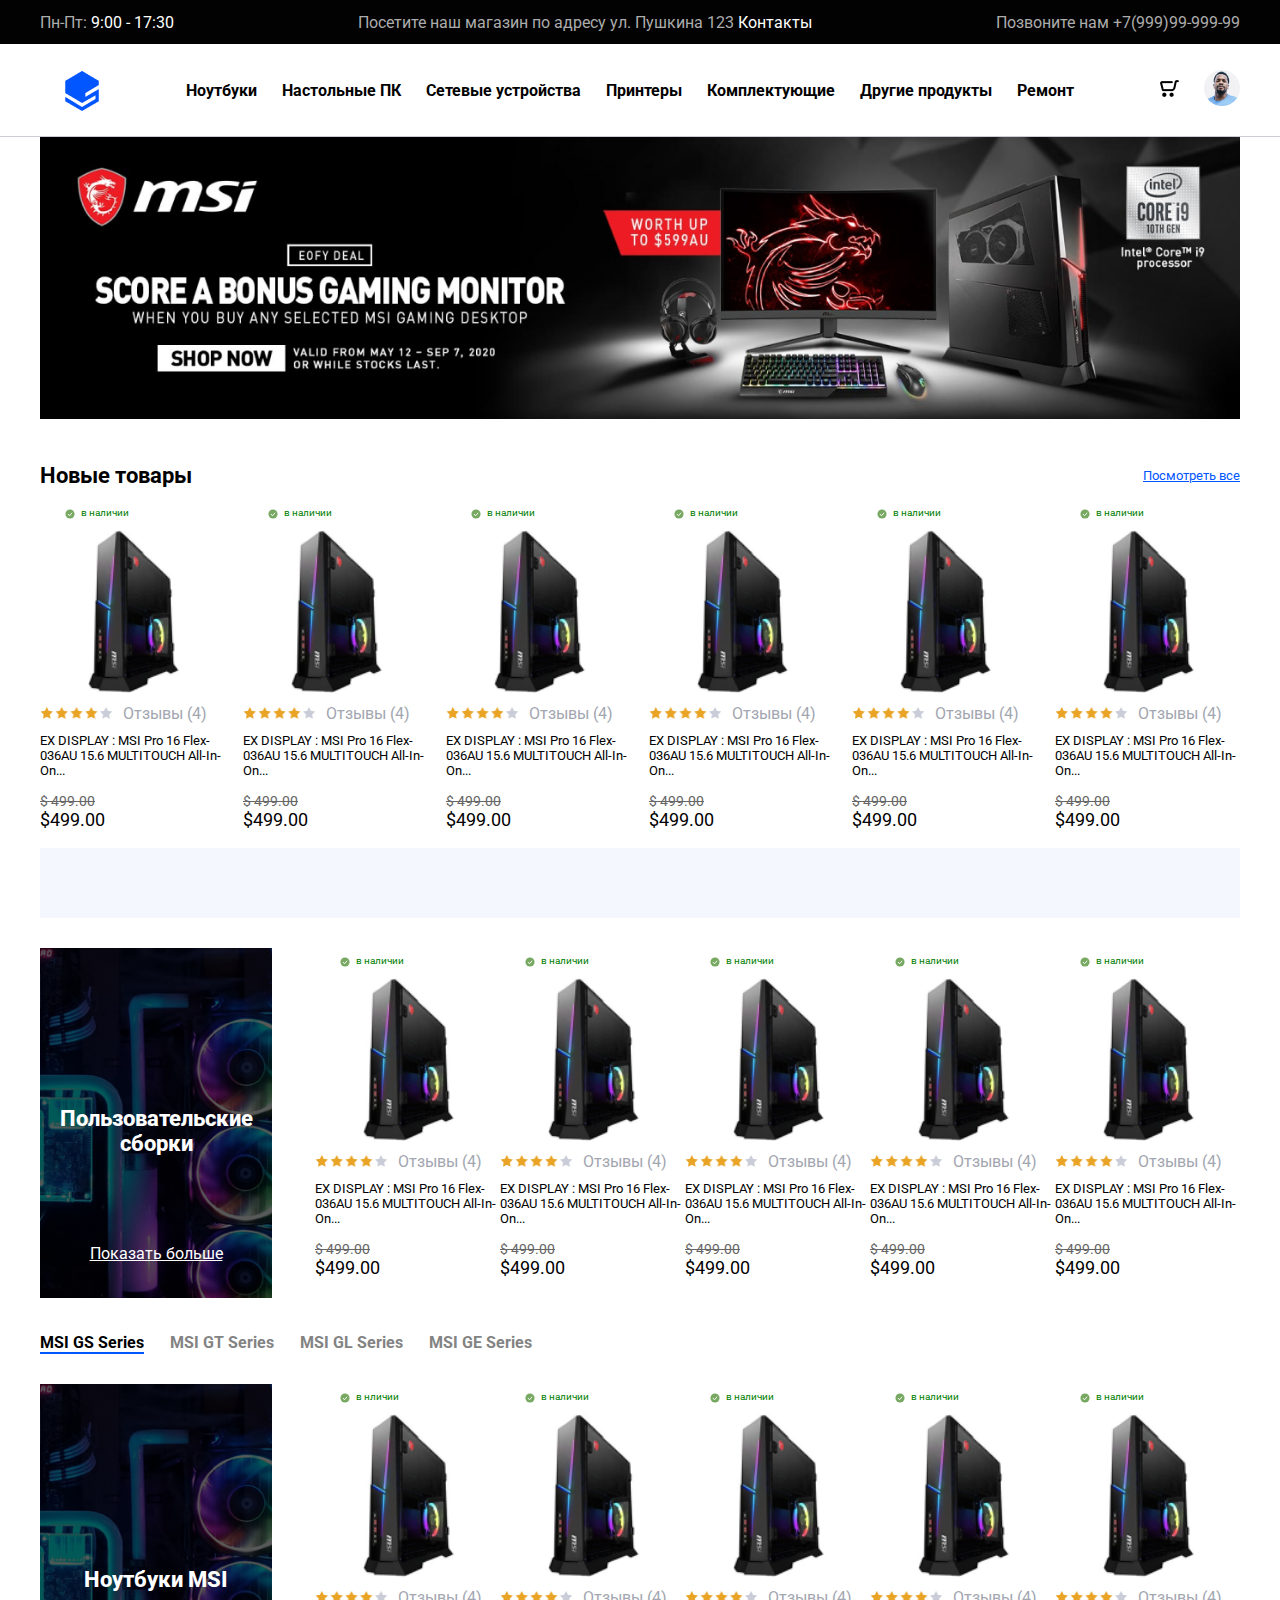
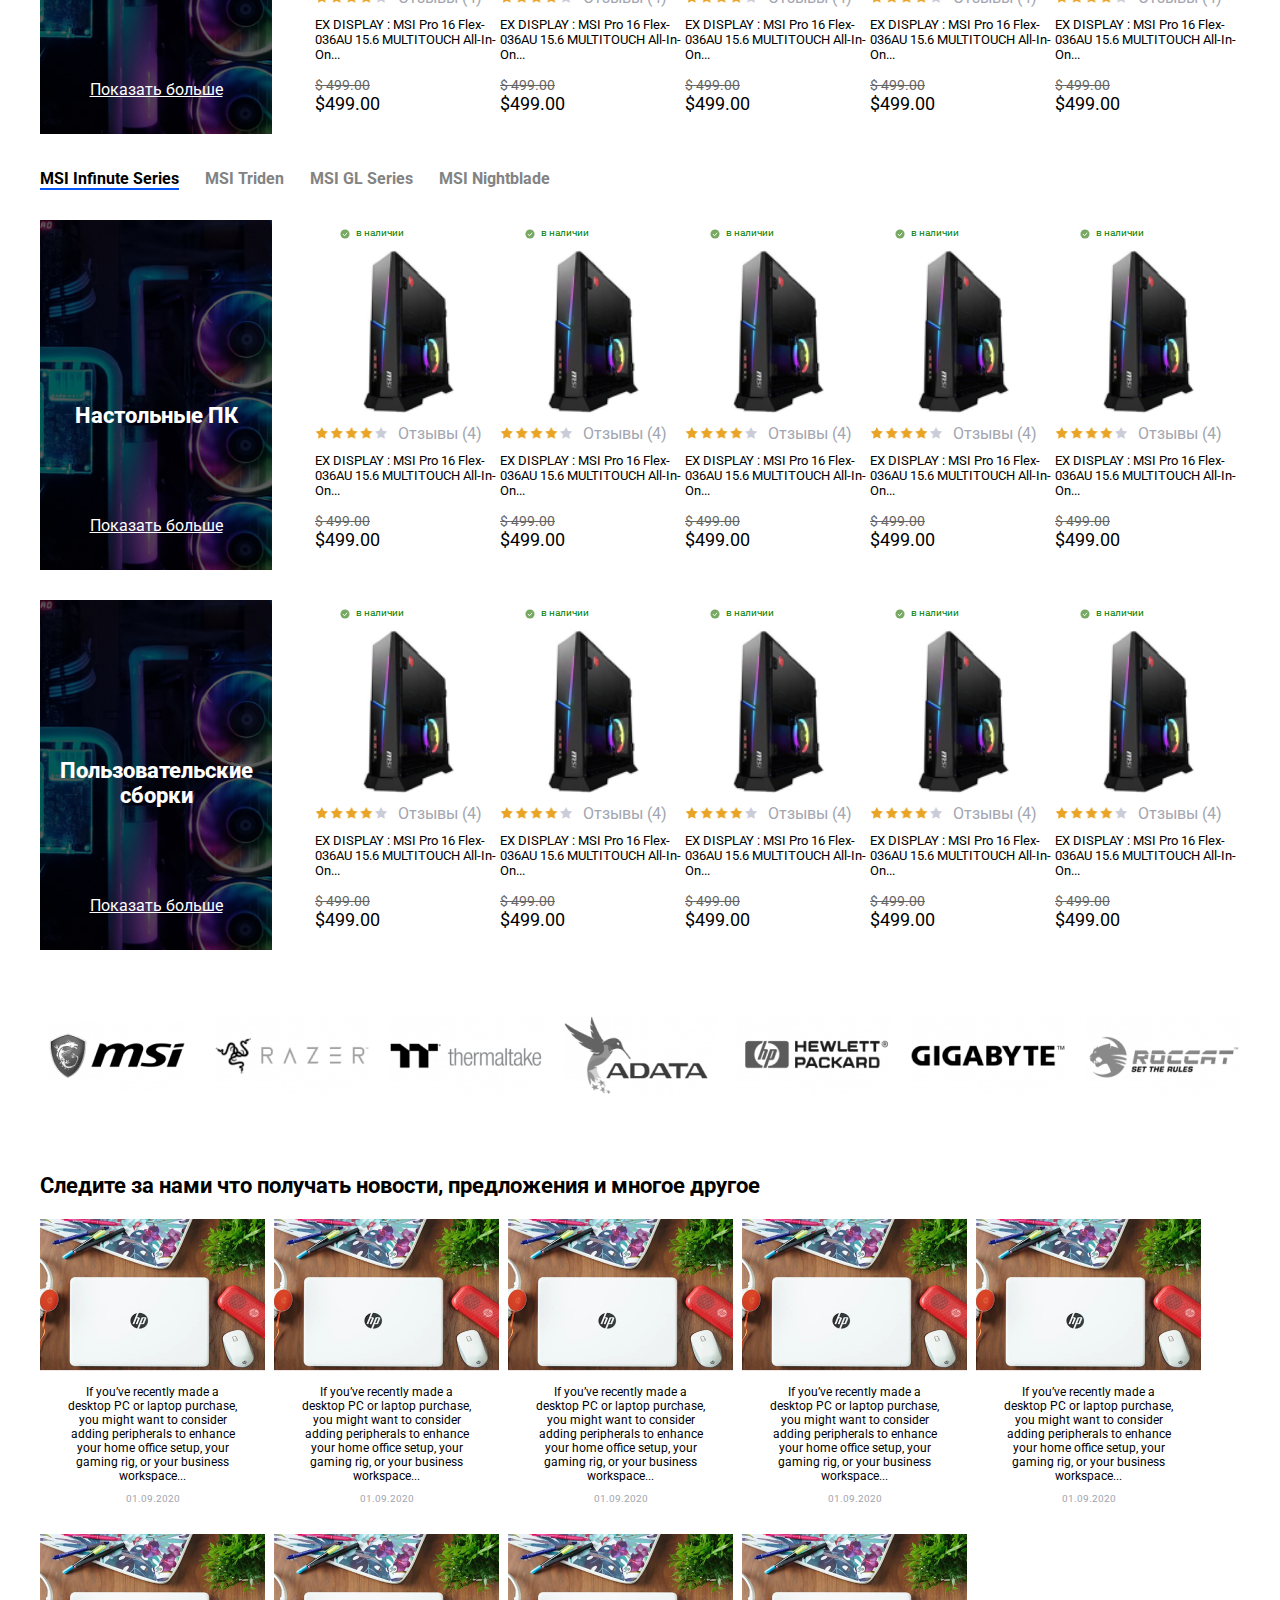
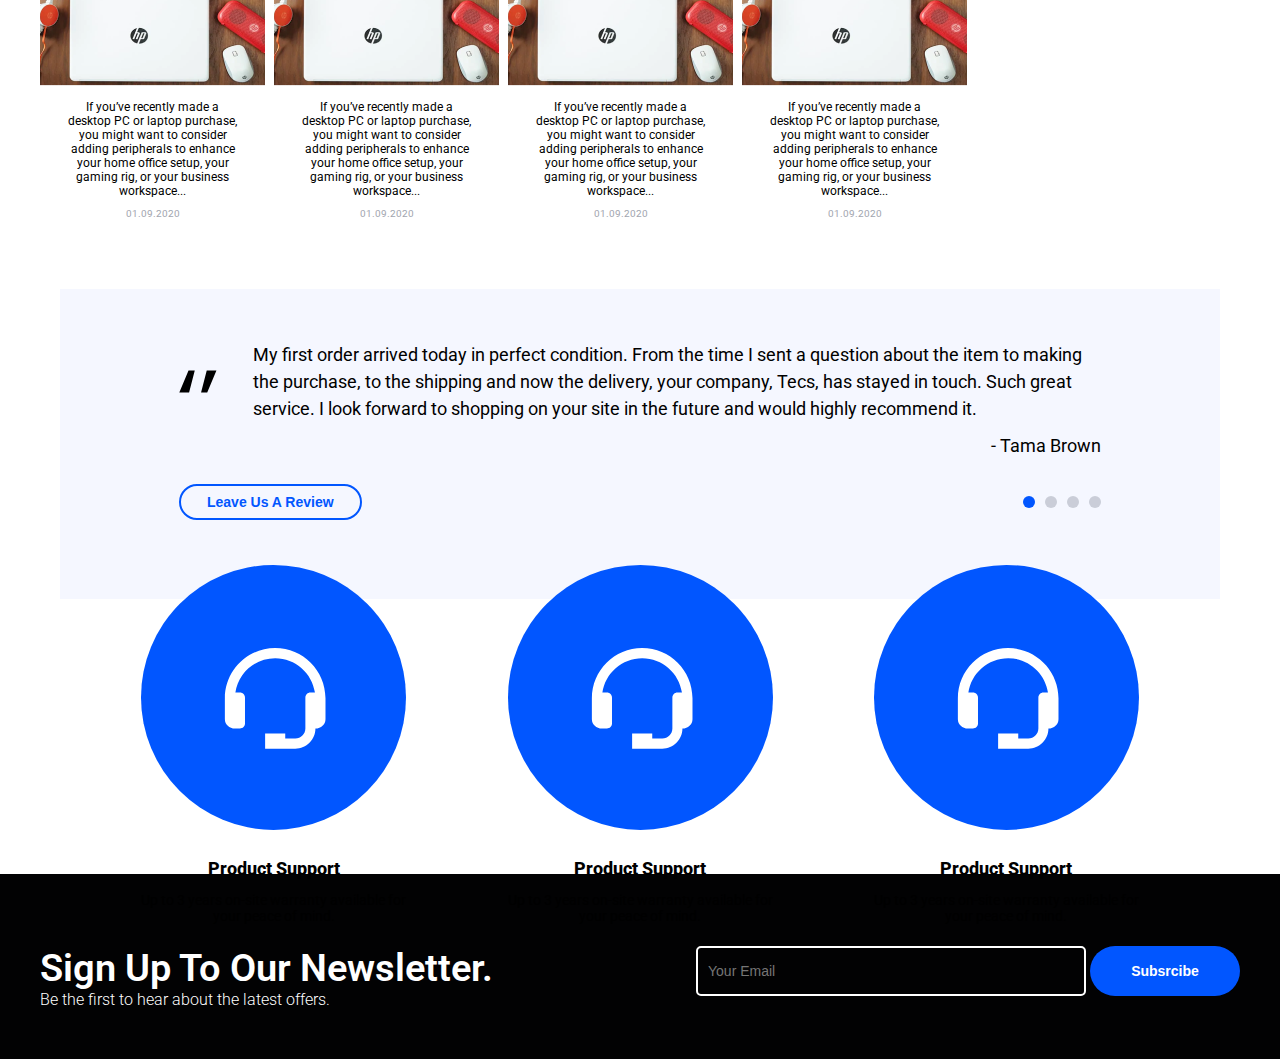
==== commit 4541ac2e: "add links" ====
--- a/index.html
+++ b/index.html
@@ -26,17 +26,17 @@
           <div class="header_item">
             <img src="./src/logo.png" alt="logo" />
             <div class="categories">
-              <p>Ноутбуки</p>
-              <p>Настольные ПК</p>
-              <p>Сетевые устройства</p>
-              <p>Принтеры</p>
-              <p>Комплектующие</p>
-              <p>Другие продукты</p>
-              <p>Ремонт</p>
+              <a href="#">Ноутбуки</a>
+              <a href="#">Настольные ПК</a>
+              <a href="#">Сетевые устройства</a>
+              <a href="#">Принтеры</a>
+              <a href="#">Комплектующие</a>
+              <a href="#">Другие продукты</a>
+              <a href="#">Ремонт</a>
             </div>
             <div class="header_nav">
               <a href="#"><img src="./src/buycart.png" alt="buycart" /></a>
-              <img src="./src/profile.png" alt="profile" />
+              <a href="#"><img src="./src/profile.png" alt="profile" /></a>
             </div>
           </div>
         </div>
@@ -54,174 +54,8 @@
           </div>
 
           <div class="new_items">
-            <div class="card_item">
-              <div class="card_container">
-                <div class="availability">
-                  <img width="10" height="10" src="./src/in_stock.svg" alt="" />
-                  <p>в наличии</p>
-                </div>
-                <img src="./src/item1.png" alt="" />
-                <div class="review">
-                  <img
-                    width="73px"
-                    height="13px"
-                    src="./src/rating.png"
-                    alt=""
-                  />
-                  <p>Отзывы (4)</p>
-                </div>
-                <p class="name_item">
-                  EX DISPLAY : MSI Pro 16 Flex-036AU 15.6 MULTITOUCH
-                  All-In-On...
-                </p>
-                <div class="price">
-                  <p class="strikeout">$ 499.00</p>
-                  <p>$499.00</p>
-                </div>
-              </div>
-            </div>
-            <div class="card_item">
-              <div class="card_container">
-                <div class="availability">
-                  <img width="10" height="10" src="./src/in_stock.svg" alt="" />
-                  <p>в наличии</p>
-                </div>
-                <img src="./src/item1.png" alt="" />
-                <div class="review">
-                  <img
-                    width="73px"
-                    height="13px"
-                    src="./src/rating.png"
-                    alt=""
-                  />
-                  <p>Отзывы (4)</p>
-                </div>
-                <p class="name_item">
-                  EX DISPLAY : MSI Pro 16 Flex-036AU 15.6 MULTITOUCH
-                  All-In-On...
-                </p>
-                <div class="price">
-                  <p class="strikeout">$ 499.00</p>
-                  <p>$499.00</p>
-                </div>
-              </div>
-            </div>
-            <div class="card_item">
-              <div class="card_container">
-                <div class="availability">
-                  <img width="10" height="10" src="./src/in_stock.svg" alt="" />
-                  <p>в наличии</p>
-                </div>
-                <img src="./src/item1.png" alt="" />
-                <div class="review">
-                  <img
-                    width="73px"
-                    height="13px"
-                    src="./src/rating.png"
-                    alt=""
-                  />
-                  <p>Отзывы (4)</p>
-                </div>
-                <p class="name_item">
-                  EX DISPLAY : MSI Pro 16 Flex-036AU 15.6 MULTITOUCH
-                  All-In-On...
-                </p>
-                <div class="price">
-                  <p class="strikeout">$ 499.00</p>
-                  <p>$499.00</p>
-                </div>
-              </div>
-            </div>
-            <div class="card_item">
-              <div class="card_container">
-                <div class="availability">
-                  <img width="10" height="10" src="./src/in_stock.svg" alt="" />
-                  <p>в наличии</p>
-                </div>
-                <img src="./src/item1.png" alt="" />
-                <div class="review">
-                  <img
-                    width="73px"
-                    height="13px"
-                    src="./src/rating.png"
-                    alt=""
-                  />
-                  <p>Отзывы (4)</p>
-                </div>
-                <p class="name_item">
-                  EX DISPLAY : MSI Pro 16 Flex-036AU 15.6 MULTITOUCH
-                  All-In-On...
-                </p>
-                <div class="price">
-                  <p class="strikeout">$ 499.00</p>
-                  <p>$499.00</p>
-                </div>
-              </div>
-            </div>
-            <div class="card_item">
-              <div class="card_container">
-                <div class="availability">
-                  <img width="10" height="10" src="./src/in_stock.svg" alt="" />
-                  <p>в наличии</p>
-                </div>
-                <img src="./src/item1.png" alt="" />
-                <div class="review">
-                  <img
-                    width="73px"
-                    height="13px"
-                    src="./src/rating.png"
-                    alt=""
-                  />
-                  <p>Отзывы (4)</p>
-                </div>
-                <p class="name_item">
-                  EX DISPLAY : MSI Pro 16 Flex-036AU 15.6 MULTITOUCH
-                  All-In-On...
-                </p>
-                <div class="price">
-                  <p class="strikeout">$ 499.00</p>
-                  <p>$499.00</p>
-                </div>
-              </div>
-            </div>
-            <div class="card_item">
-              <div class="card_container">
-                <div class="availability">
-                  <img width="10" height="10" src="./src/in_stock.svg" alt="" />
-                  <p>в наличии</p>
-                </div>
-                <img src="./src/item1.png" alt="" />
-                <div class="review">
-                  <img
-                    width="73px"
-                    height="13px"
-                    src="./src/rating.png"
-                    alt=""
-                  />
-                  <p>Отзывы (4)</p>
-                </div>
-                <p class="name_item">
-                  EX DISPLAY : MSI Pro 16 Flex-036AU 15.6 MULTITOUCH
-                  All-In-On...
-                </p>
-                <div class="price">
-                  <p class="strikeout">$ 499.00</p>
-                  <p>$499.00</p>
-                </div>
-              </div>
-            </div>
-          </div>
-
-          <div class="wrap"></div>
-
-          <div class="custome">
-            <div class="preview">
-              <p class="preview_name">Пользовательские сборки</p>
-              <a href="#">Показать больше</a>
-            </div>
-
-            <div class="grid_item">
-              <div class="card_item">
+            <a href="#"
+              ><div class="card_item">
                 <div class="card_container">
                   <div class="availability">
                     <img
@@ -251,8 +85,10 @@
                     <p>$499.00</p>
                   </div>
                 </div>
-              </div>
-              <div class="card_item">
+              </div></a
+            >
+            <a href="#"
+              ><div class="card_item">
                 <div class="card_container">
                   <div class="availability">
                     <img
@@ -282,8 +118,10 @@
                     <p>$499.00</p>
                   </div>
                 </div>
-              </div>
-              <div class="card_item">
+              </div></a
+            >
+            <a href="#"
+              ><div class="card_item">
                 <div class="card_container">
                   <div class="availability">
                     <img
@@ -313,8 +151,10 @@
                     <p>$499.00</p>
                   </div>
                 </div>
-              </div>
-              <div class="card_item">
+              </div></a
+            >
+            <a href="#"
+              ><div class="card_item">
                 <div class="card_container">
                   <div class="availability">
                     <img
@@ -344,8 +184,10 @@
                     <p>$499.00</p>
                   </div>
                 </div>
-              </div>
-              <div class="card_item">
+              </div></a
+            >
+            <a href="#"
+              ><div class="card_item">
                 <div class="card_container">
                   <div class="availability">
                     <img
@@ -375,364 +217,10 @@
                     <p>$499.00</p>
                   </div>
                 </div>
-              </div>
-            </div>
-          </div>
-
-          <div class="shelf_w_sel">
-            <div class="selector">
-              <p>MSI GS Series</p>
-              <p>MSI GT Series</p>
-              <p>MSI GL Series</p>
-              <p>MSI GE Series</p>
-            </div>
-            <div class="custome">
-              <div class="preview">
-                <p class="preview_name">Ноутбуки MSI</p>
-                <a href="#">Показать больше</a>
-              </div>
-
-              <div class="grid_item">
-                <div class="card_item">
-                  <div class="card_container">
-                    <div class="availability">
-                      <img
-                        width="10"
-                        height="10"
-                        src="./src/in_stock.svg"
-                        alt=""
-                      />
-                      <p>в наличии</p>
-                    </div>
-                    <img src="./src/item1.png" alt="" />
-                    <div class="review">
-                      <img
-                        width="73px"
-                        height="13px"
-                        src="./src/rating.png"
-                        alt=""
-                      />
-                      <p>Отзывы (4)</p>
-                    </div>
-                    <p class="name_item">
-                      EX DISPLAY : MSI Pro 16 Flex-036AU 15.6 MULTITOUCH
-                      All-In-On...
-                    </p>
-                    <div class="price">
-                      <p class="strikeout">$ 499.00</p>
-                      <p>$499.00</p>
-                    </div>
-                  </div>
-                </div>
-                <div class="card_item">
-                  <div class="card_container">
-                    <div class="availability">
-                      <img
-                        width="10"
-                        height="10"
-                        src="./src/in_stock.svg"
-                        alt=""
-                      />
-                      <p>в наличии</p>
-                    </div>
-                    <img src="./src/item1.png" alt="" />
-                    <div class="review">
-                      <img
-                        width="73px"
-                        height="13px"
-                        src="./src/rating.png"
-                        alt=""
-                      />
-                      <p>Отзывы (4)</p>
-                    </div>
-                    <p class="name_item">
-                      EX DISPLAY : MSI Pro 16 Flex-036AU 15.6 MULTITOUCH
-                      All-In-On...
-                    </p>
-                    <div class="price">
-                      <p class="strikeout">$ 499.00</p>
-                      <p>$499.00</p>
-                    </div>
-                  </div>
-                </div>
-                <div class="card_item">
-                  <div class="card_container">
-                    <div class="availability">
-                      <img
-                        width="10"
-                        height="10"
-                        src="./src/in_stock.svg"
-                        alt=""
-                      />
-                      <p>в наличии</p>
-                    </div>
-                    <img src="./src/item1.png" alt="" />
-                    <div class="review">
-                      <img
-                        width="73px"
-                        height="13px"
-                        src="./src/rating.png"
-                        alt=""
-                      />
-                      <p>Отзывы (4)</p>
-                    </div>
-                    <p class="name_item">
-                      EX DISPLAY : MSI Pro 16 Flex-036AU 15.6 MULTITOUCH
-                      All-In-On...
-                    </p>
-                    <div class="price">
-                      <p class="strikeout">$ 499.00</p>
-                      <p>$499.00</p>
-                    </div>
-                  </div>
-                </div>
-                <div class="card_item">
-                  <div class="card_container">
-                    <div class="availability">
-                      <img
-                        width="10"
-                        height="10"
-                        src="./src/in_stock.svg"
-                        alt=""
-                      />
-                      <p>в наличии</p>
-                    </div>
-                    <img src="./src/item1.png" alt="" />
-                    <div class="review">
-                      <img
-                        width="73px"
-                        height="13px"
-                        src="./src/rating.png"
-                        alt=""
-                      />
-                      <p>Отзывы (4)</p>
-                    </div>
-                    <p class="name_item">
-                      EX DISPLAY : MSI Pro 16 Flex-036AU 15.6 MULTITOUCH
-                      All-In-On...
-                    </p>
-                    <div class="price">
-                      <p class="strikeout">$ 499.00</p>
-                      <p>$499.00</p>
-                    </div>
-                  </div>
-                </div>
-                <div class="card_item">
-                  <div class="card_container">
-                    <div class="availability">
-                      <img
-                        width="10"
-                        height="10"
-                        src="./src/in_stock.svg"
-                        alt=""
-                      />
-                      <p>в наличии</p>
-                    </div>
-                    <img src="./src/item1.png" alt="" />
-                    <div class="review">
-                      <img
-                        width="73px"
-                        height="13px"
-                        src="./src/rating.png"
-                        alt=""
-                      />
-                      <p>Отзывы (4)</p>
-                    </div>
-                    <p class="name_item">
-                      EX DISPLAY : MSI Pro 16 Flex-036AU 15.6 MULTITOUCH
-                      All-In-On...
-                    </p>
-                    <div class="price">
-                      <p class="strikeout">$ 499.00</p>
-                      <p>$499.00</p>
-                    </div>
-                  </div>
-                </div>
-              </div>
-            </div>
-          </div>
-
-          <div class="shelf_w_sel">
-            <div class="selector">
-              <p>MSI Infinute Series</p>
-              <p>MSI Triden</p>
-              <p>MSI GL Series</p>
-              <p>MSI Nightblade</p>
-            </div>
-            <div class="custome">
-              <div class="preview">
-                <p class="preview_name">Настольные ПК</p>
-                <a href="#">Показать больше</a>
-              </div>
-
-              <div class="grid_item">
-                <div class="card_item">
-                  <div class="card_container">
-                    <div class="availability">
-                      <img
-                        width="10"
-                        height="10"
-                        src="./src/in_stock.svg"
-                        alt=""
-                      />
-                      <p>в наличии</p>
-                    </div>
-                    <img src="./src/item1.png" alt="" />
-                    <div class="review">
-                      <img
-                        width="73px"
-                        height="13px"
-                        src="./src/rating.png"
-                        alt=""
-                      />
-                      <p>Отзывы (4)</p>
-                    </div>
-                    <p class="name_item">
-                      EX DISPLAY : MSI Pro 16 Flex-036AU 15.6 MULTITOUCH
-                      All-In-On...
-                    </p>
-                    <div class="price">
-                      <p class="strikeout">$ 499.00</p>
-                      <p>$499.00</p>
-                    </div>
-                  </div>
-                </div>
-                <div class="card_item">
-                  <div class="card_container">
-                    <div class="availability">
-                      <img
-                        width="10"
-                        height="10"
-                        src="./src/in_stock.svg"
-                        alt=""
-                      />
-                      <p>в наличии</p>
-                    </div>
-                    <img src="./src/item1.png" alt="" />
-                    <div class="review">
-                      <img
-                        width="73px"
-                        height="13px"
-                        src="./src/rating.png"
-                        alt=""
-                      />
-                      <p>Отзывы (4)</p>
-                    </div>
-                    <p class="name_item">
-                      EX DISPLAY : MSI Pro 16 Flex-036AU 15.6 MULTITOUCH
-                      All-In-On...
-                    </p>
-                    <div class="price">
-                      <p class="strikeout">$ 499.00</p>
-                      <p>$499.00</p>
-                    </div>
-                  </div>
-                </div>
-                <div class="card_item">
-                  <div class="card_container">
-                    <div class="availability">
-                      <img
-                        width="10"
-                        height="10"
-                        src="./src/in_stock.svg"
-                        alt=""
-                      />
-                      <p>в наличии</p>
-                    </div>
-                    <img src="./src/item1.png" alt="" />
-                    <div class="review">
-                      <img
-                        width="73px"
-                        height="13px"
-                        src="./src/rating.png"
-                        alt=""
-                      />
-                      <p>Отзывы (4)</p>
-                    </div>
-                    <p class="name_item">
-                      EX DISPLAY : MSI Pro 16 Flex-036AU 15.6 MULTITOUCH
-                      All-In-On...
-                    </p>
-                    <div class="price">
-                      <p class="strikeout">$ 499.00</p>
-                      <p>$499.00</p>
-                    </div>
-                  </div>
-                </div>
-                <div class="card_item">
-                  <div class="card_container">
-                    <div class="availability">
-                      <img
-                        width="10"
-                        height="10"
-                        src="./src/in_stock.svg"
-                        alt=""
-                      />
-                      <p>в наличии</p>
-                    </div>
-                    <img src="./src/item1.png" alt="" />
-                    <div class="review">
-                      <img
-                        width="73px"
-                        height="13px"
-                        src="./src/rating.png"
-                        alt=""
-                      />
-                      <p>Отзывы (4)</p>
-                    </div>
-                    <p class="name_item">
-                      EX DISPLAY : MSI Pro 16 Flex-036AU 15.6 MULTITOUCH
-                      All-In-On...
-                    </p>
-                    <div class="price">
-                      <p class="strikeout">$ 499.00</p>
-                      <p>$499.00</p>
-                    </div>
-                  </div>
-                </div>
-                <div class="card_item">
-                  <div class="card_container">
-                    <div class="availability">
-                      <img
-                        width="10"
-                        height="10"
-                        src="./src/in_stock.svg"
-                        alt=""
-                      />
-                      <p>в наличии</p>
-                    </div>
-                    <img src="./src/item1.png" alt="" />
-                    <div class="review">
-                      <img
-                        width="73px"
-                        height="13px"
-                        src="./src/rating.png"
-                        alt=""
-                      />
-                      <p>Отзывы (4)</p>
-                    </div>
-                    <p class="name_item">
-                      EX DISPLAY : MSI Pro 16 Flex-036AU 15.6 MULTITOUCH
-                      All-In-On...
-                    </p>
-                    <div class="price">
-                      <p class="strikeout">$ 499.00</p>
-                      <p>$499.00</p>
-                    </div>
-                  </div>
-                </div>
-              </div>
-            </div>
-          </div>
-
-          <div class="custome">
-            <div class="preview">
-              <p class="preview_name">Пользовательские сборки</p>
-              <a href="#">Показать больше</a>
-            </div>
-
-            <div class="grid_item">
-              <div class="card_item">
+              </div></a
+            >
+            <a href="#"
+              ><div class="card_item">
                 <div class="card_container">
                   <div class="availability">
                     <img
@@ -762,131 +250,725 @@
                     <p>$499.00</p>
                   </div>
                 </div>
+              </div></a
+            >
+          </div>
+
+          <div class="wrap"></div>
+
+          <div class="custome">
+            <div class="preview">
+              <p class="preview_name">Пользовательские сборки</p>
+              <a href="#">Показать больше</a>
+            </div>
+
+            <div class="grid_item">
+              <a href="#"
+                ><div class="card_item">
+                  <div class="card_container">
+                    <div class="availability">
+                      <img
+                        width="10"
+                        height="10"
+                        src="./src/in_stock.svg"
+                        alt=""
+                      />
+                      <p>в наличии</p>
+                    </div>
+                    <img src="./src/item1.png" alt="" />
+                    <div class="review">
+                      <img
+                        width="73px"
+                        height="13px"
+                        src="./src/rating.png"
+                        alt=""
+                      />
+                      <p>Отзывы (4)</p>
+                    </div>
+                    <p class="name_item">
+                      EX DISPLAY : MSI Pro 16 Flex-036AU 15.6 MULTITOUCH
+                      All-In-On...
+                    </p>
+                    <div class="price">
+                      <p class="strikeout">$ 499.00</p>
+                      <p>$499.00</p>
+                    </div>
+                  </div>
+                </div></a
+              >
+              <a href="#"
+                ><div class="card_item">
+                  <div class="card_container">
+                    <div class="availability">
+                      <img
+                        width="10"
+                        height="10"
+                        src="./src/in_stock.svg"
+                        alt=""
+                      />
+                      <p>в наличии</p>
+                    </div>
+                    <img src="./src/item1.png" alt="" />
+                    <div class="review">
+                      <img
+                        width="73px"
+                        height="13px"
+                        src="./src/rating.png"
+                        alt=""
+                      />
+                      <p>Отзывы (4)</p>
+                    </div>
+                    <p class="name_item">
+                      EX DISPLAY : MSI Pro 16 Flex-036AU 15.6 MULTITOUCH
+                      All-In-On...
+                    </p>
+                    <div class="price">
+                      <p class="strikeout">$ 499.00</p>
+                      <p>$499.00</p>
+                    </div>
+                  </div>
+                </div></a
+              >
+              <a href="#"
+                ><div class="card_item">
+                  <div class="card_container">
+                    <div class="availability">
+                      <img
+                        width="10"
+                        height="10"
+                        src="./src/in_stock.svg"
+                        alt=""
+                      />
+                      <p>в наличии</p>
+                    </div>
+                    <img src="./src/item1.png" alt="" />
+                    <div class="review">
+                      <img
+                        width="73px"
+                        height="13px"
+                        src="./src/rating.png"
+                        alt=""
+                      />
+                      <p>Отзывы (4)</p>
+                    </div>
+                    <p class="name_item">
+                      EX DISPLAY : MSI Pro 16 Flex-036AU 15.6 MULTITOUCH
+                      All-In-On...
+                    </p>
+                    <div class="price">
+                      <p class="strikeout">$ 499.00</p>
+                      <p>$499.00</p>
+                    </div>
+                  </div>
+                </div></a
+              >
+              <a href="#"
+                ><div class="card_item">
+                  <div class="card_container">
+                    <div class="availability">
+                      <img
+                        width="10"
+                        height="10"
+                        src="./src/in_stock.svg"
+                        alt=""
+                      />
+                      <p>в наличии</p>
+                    </div>
+                    <img src="./src/item1.png" alt="" />
+                    <div class="review">
+                      <img
+                        width="73px"
+                        height="13px"
+                        src="./src/rating.png"
+                        alt=""
+                      />
+                      <p>Отзывы (4)</p>
+                    </div>
+                    <p class="name_item">
+                      EX DISPLAY : MSI Pro 16 Flex-036AU 15.6 MULTITOUCH
+                      All-In-On...
+                    </p>
+                    <div class="price">
+                      <p class="strikeout">$ 499.00</p>
+                      <p>$499.00</p>
+                    </div>
+                  </div>
+                </div></a
+              >
+              <a href="#"
+                ><div class="card_item">
+                  <div class="card_container">
+                    <div class="availability">
+                      <img
+                        width="10"
+                        height="10"
+                        src="./src/in_stock.svg"
+                        alt=""
+                      />
+                      <p>в наличии</p>
+                    </div>
+                    <img src="./src/item1.png" alt="" />
+                    <div class="review">
+                      <img
+                        width="73px"
+                        height="13px"
+                        src="./src/rating.png"
+                        alt=""
+                      />
+                      <p>Отзывы (4)</p>
+                    </div>
+                    <p class="name_item">
+                      EX DISPLAY : MSI Pro 16 Flex-036AU 15.6 MULTITOUCH
+                      All-In-On...
+                    </p>
+                    <div class="price">
+                      <p class="strikeout">$ 499.00</p>
+                      <p>$499.00</p>
+                    </div>
+                  </div>
+                </div></a
+              >
+            </div>
+          </div>
+
+          <div class="shelf_w_sel">
+            <div class="selector">
+              <a href="#">MSI GS Series</a>
+              <a href="#">MSI GT Series</a>
+              <a href="#">MSI GL Series</a>
+              <a href="#">MSI GE Series</a>
+            </div>
+            <div class="custome">
+              <div class="preview">
+                <p class="preview_name">Ноутбуки MSI</p>
+                <a href="#">Показать больше</a>
               </div>
-              <div class="card_item">
-                <div class="card_container">
-                  <div class="availability">
-                    <img
-                      width="10"
-                      height="10"
-                      src="./src/in_stock.svg"
-                      alt=""
-                    />
-                    <p>в наличии</p>
-                  </div>
-                  <img src="./src/item1.png" alt="" />
-                  <div class="review">
-                    <img
-                      width="73px"
-                      height="13px"
-                      src="./src/rating.png"
-                      alt=""
-                    />
-                    <p>Отзывы (4)</p>
-                  </div>
-                  <p class="name_item">
-                    EX DISPLAY : MSI Pro 16 Flex-036AU 15.6 MULTITOUCH
-                    All-In-On...
-                  </p>
-                  <div class="price">
-                    <p class="strikeout">$ 499.00</p>
-                    <p>$499.00</p>
-                  </div>
-                </div>
+
+              <div class="grid_item">
+                <a href="#"
+                  ><div class="card_item">
+                    <div class="card_container">
+                      <div class="availability">
+                        <img
+                          width="10"
+                          height="10"
+                          src="./src/in_stock.svg"
+                          alt=""
+                        />
+                        <p>в нличии</p>
+                      </div>
+                      <img src="./src/item1.png" alt="" />
+                      <div class="review">
+                        <img
+                          width="73px"
+                          height="13px"
+                          src="./src/rating.png"
+                          alt=""
+                        />
+                        <p>Отзывы (4)</p>
+                      </div>
+                      <p class="name_item">
+                        EX DISPLAY : MSI Pro 16 Flex-036AU 15.6 MULTITOUCH
+                        All-In-On...
+                      </p>
+                      <div class="price">
+                        <p class="strikeout">$ 499.00</p>
+                        <p>$499.00</p>
+                      </div>
+                    </div>
+                  </div></a
+                >
+                <a href="#"
+                  ><div class="card_item">
+                    <div class="card_container">
+                      <div class="availability">
+                        <img
+                          width="10"
+                          height="10"
+                          src="./src/in_stock.svg"
+                          alt=""
+                        />
+                        <p>в наличии</p>
+                      </div>
+                      <img src="./src/item1.png" alt="" />
+                      <div class="review">
+                        <img
+                          width="73px"
+                          height="13px"
+                          src="./src/rating.png"
+                          alt=""
+                        />
+                        <p>Отзывы (4)</p>
+                      </div>
+                      <p class="name_item">
+                        EX DISPLAY : MSI Pro 16 Flex-036AU 15.6 MULTITOUCH
+                        All-In-On...
+                      </p>
+                      <div class="price">
+                        <p class="strikeout">$ 499.00</p>
+                        <p>$499.00</p>
+                      </div>
+                    </div>
+                  </div></a
+                >
+                <a href="#"
+                  ><div class="card_item">
+                    <div class="card_container">
+                      <div class="availability">
+                        <img
+                          width="10"
+                          height="10"
+                          src="./src/in_stock.svg"
+                          alt=""
+                        />
+                        <p>в наличии</p>
+                      </div>
+                      <img src="./src/item1.png" alt="" />
+                      <div class="review">
+                        <img
+                          width="73px"
+                          height="13px"
+                          src="./src/rating.png"
+                          alt=""
+                        />
+                        <p>Отзывы (4)</p>
+                      </div>
+                      <p class="name_item">
+                        EX DISPLAY : MSI Pro 16 Flex-036AU 15.6 MULTITOUCH
+                        All-In-On...
+                      </p>
+                      <div class="price">
+                        <p class="strikeout">$ 499.00</p>
+                        <p>$499.00</p>
+                      </div>
+                    </div>
+                  </div></a
+                >
+                <a href="#"
+                  ><div class="card_item">
+                    <div class="card_container">
+                      <div class="availability">
+                        <img
+                          width="10"
+                          height="10"
+                          src="./src/in_stock.svg"
+                          alt=""
+                        />
+                        <p>в наличии</p>
+                      </div>
+                      <img src="./src/item1.png" alt="" />
+                      <div class="review">
+                        <img
+                          width="73px"
+                          height="13px"
+                          src="./src/rating.png"
+                          alt=""
+                        />
+                        <p>Отзывы (4)</p>
+                      </div>
+                      <p class="name_item">
+                        EX DISPLAY : MSI Pro 16 Flex-036AU 15.6 MULTITOUCH
+                        All-In-On...
+                      </p>
+                      <div class="price">
+                        <p class="strikeout">$ 499.00</p>
+                        <p>$499.00</p>
+                      </div>
+                    </div>
+                  </div></a
+                >
+                <a href="#"
+                  ><div class="card_item">
+                    <div class="card_container">
+                      <div class="availability">
+                        <img
+                          width="10"
+                          height="10"
+                          src="./src/in_stock.svg"
+                          alt=""
+                        />
+                        <p>в наличии</p>
+                      </div>
+                      <img src="./src/item1.png" alt="" />
+                      <div class="review">
+                        <img
+                          width="73px"
+                          height="13px"
+                          src="./src/rating.png"
+                          alt=""
+                        />
+                        <p>Отзывы (4)</p>
+                      </div>
+                      <p class="name_item">
+                        EX DISPLAY : MSI Pro 16 Flex-036AU 15.6 MULTITOUCH
+                        All-In-On...
+                      </p>
+                      <div class="price">
+                        <p class="strikeout">$ 499.00</p>
+                        <p>$499.00</p>
+                      </div>
+                    </div>
+                  </div></a
+                >
               </div>
-              <div class="card_item">
-                <div class="card_container">
-                  <div class="availability">
-                    <img
-                      width="10"
-                      height="10"
-                      src="./src/in_stock.svg"
-                      alt=""
-                    />
-                    <p>в наличии</p>
-                  </div>
-                  <img src="./src/item1.png" alt="" />
-                  <div class="review">
-                    <img
-                      width="73px"
-                      height="13px"
-                      src="./src/rating.png"
-                      alt=""
-                    />
-                    <p>Отзывы (4)</p>
-                  </div>
-                  <p class="name_item">
-                    EX DISPLAY : MSI Pro 16 Flex-036AU 15.6 MULTITOUCH
-                    All-In-On...
-                  </p>
-                  <div class="price">
-                    <p class="strikeout">$ 499.00</p>
-                    <p>$499.00</p>
-                  </div>
-                </div>
+            </div>
+          </div>
+
+          <div class="shelf_w_sel">
+            <div class="selector">
+              <a href="#">MSI Infinute Series</a>
+              <a href="#">MSI Triden</a>
+              <a href="#">MSI GL Series</a>
+              <a href="#">MSI Nightblade</a>
+            </div>
+            <div class="custome">
+              <div class="preview">
+                <p class="preview_name">Настольные ПК</p>
+                <a href="#">Показать больше</a>
               </div>
-              <div class="card_item">
-                <div class="card_container">
-                  <div class="availability">
-                    <img
-                      width="10"
-                      height="10"
-                      src="./src/in_stock.svg"
-                      alt=""
-                    />
-                    <p>в наличии</p>
-                  </div>
-                  <img src="./src/item1.png" alt="" />
-                  <div class="review">
-                    <img
-                      width="73px"
-                      height="13px"
-                      src="./src/rating.png"
-                      alt=""
-                    />
-                    <p>Отзывы (4)</p>
-                  </div>
-                  <p class="name_item">
-                    EX DISPLAY : MSI Pro 16 Flex-036AU 15.6 MULTITOUCH
-                    All-In-On...
-                  </p>
-                  <div class="price">
-                    <p class="strikeout">$ 499.00</p>
-                    <p>$499.00</p>
-                  </div>
-                </div>
+
+              <div class="grid_item">
+                <a href="#"
+                  ><div class="card_item">
+                    <div class="card_container">
+                      <div class="availability">
+                        <img
+                          width="10"
+                          height="10"
+                          src="./src/in_stock.svg"
+                          alt=""
+                        />
+                        <p>в наличии</p>
+                      </div>
+                      <img src="./src/item1.png" alt="" />
+                      <div class="review">
+                        <img
+                          width="73px"
+                          height="13px"
+                          src="./src/rating.png"
+                          alt=""
+                        />
+                        <p>Отзывы (4)</p>
+                      </div>
+                      <p class="name_item">
+                        EX DISPLAY : MSI Pro 16 Flex-036AU 15.6 MULTITOUCH
+                        All-In-On...
+                      </p>
+                      <div class="price">
+                        <p class="strikeout">$ 499.00</p>
+                        <p>$499.00</p>
+                      </div>
+                    </div>
+                  </div></a
+                >
+                <a href="#"
+                  ><div class="card_item">
+                    <div class="card_container">
+                      <div class="availability">
+                        <img
+                          width="10"
+                          height="10"
+                          src="./src/in_stock.svg"
+                          alt=""
+                        />
+                        <p>в наличии</p>
+                      </div>
+                      <img src="./src/item1.png" alt="" />
+                      <div class="review">
+                        <img
+                          width="73px"
+                          height="13px"
+                          src="./src/rating.png"
+                          alt=""
+                        />
+                        <p>Отзывы (4)</p>
+                      </div>
+                      <p class="name_item">
+                        EX DISPLAY : MSI Pro 16 Flex-036AU 15.6 MULTITOUCH
+                        All-In-On...
+                      </p>
+                      <div class="price">
+                        <p class="strikeout">$ 499.00</p>
+                        <p>$499.00</p>
+                      </div>
+                    </div>
+                  </div></a
+                >
+                <a href="#"
+                  ><div class="card_item">
+                    <div class="card_container">
+                      <div class="availability">
+                        <img
+                          width="10"
+                          height="10"
+                          src="./src/in_stock.svg"
+                          alt=""
+                        />
+                        <p>в наличии</p>
+                      </div>
+                      <img src="./src/item1.png" alt="" />
+                      <div class="review">
+                        <img
+                          width="73px"
+                          height="13px"
+                          src="./src/rating.png"
+                          alt=""
+                        />
+                        <p>Отзывы (4)</p>
+                      </div>
+                      <p class="name_item">
+                        EX DISPLAY : MSI Pro 16 Flex-036AU 15.6 MULTITOUCH
+                        All-In-On...
+                      </p>
+                      <div class="price">
+                        <p class="strikeout">$ 499.00</p>
+                        <p>$499.00</p>
+                      </div>
+                    </div>
+                  </div></a
+                >
+                <a href="#"
+                  ><div class="card_item">
+                    <div class="card_container">
+                      <div class="availability">
+                        <img
+                          width="10"
+                          height="10"
+                          src="./src/in_stock.svg"
+                          alt=""
+                        />
+                        <p>в наличии</p>
+                      </div>
+                      <img src="./src/item1.png" alt="" />
+                      <div class="review">
+                        <img
+                          width="73px"
+                          height="13px"
+                          src="./src/rating.png"
+                          alt=""
+                        />
+                        <p>Отзывы (4)</p>
+                      </div>
+                      <p class="name_item">
+                        EX DISPLAY : MSI Pro 16 Flex-036AU 15.6 MULTITOUCH
+                        All-In-On...
+                      </p>
+                      <div class="price">
+                        <p class="strikeout">$ 499.00</p>
+                        <p>$499.00</p>
+                      </div>
+                    </div>
+                  </div></a
+                >
+                <a href="#"
+                  ><div class="card_item">
+                    <div class="card_container">
+                      <div class="availability">
+                        <img
+                          width="10"
+                          height="10"
+                          src="./src/in_stock.svg"
+                          alt=""
+                        />
+                        <p>в наличии</p>
+                      </div>
+                      <img src="./src/item1.png" alt="" />
+                      <div class="review">
+                        <img
+                          width="73px"
+                          height="13px"
+                          src="./src/rating.png"
+                          alt=""
+                        />
+                        <p>Отзывы (4)</p>
+                      </div>
+                      <p class="name_item">
+                        EX DISPLAY : MSI Pro 16 Flex-036AU 15.6 MULTITOUCH
+                        All-In-On...
+                      </p>
+                      <div class="price">
+                        <p class="strikeout">$ 499.00</p>
+                        <p>$499.00</p>
+                      </div>
+                    </div>
+                  </div></a
+                >
               </div>
-              <div class="card_item">
-                <div class="card_container">
-                  <div class="availability">
-                    <img
-                      width="10"
-                      height="10"
-                      src="./src/in_stock.svg"
-                      alt=""
-                    />
-                    <p>в наличии</p>
-                  </div>
-                  <img src="./src/item1.png" alt="" />
-                  <div class="review">
-                    <img
-                      width="73px"
-                      height="13px"
-                      src="./src/rating.png"
-                      alt=""
-                    />
-                    <p>Отзывы (4)</p>
-                  </div>
-                  <p class="name_item">
-                    EX DISPLAY : MSI Pro 16 Flex-036AU 15.6 MULTITOUCH
-                    All-In-On...
-                  </p>
-                  <div class="price">
-                    <p class="strikeout">$ 499.00</p>
-                    <p>$499.00</p>
-                  </div>
-                </div>
-              </div>
+            </div>
+          </div>
+
+          <div class="custome">
+            <div class="preview">
+              <p class="preview_name">Пользовательские сборки</p>
+              <a href="#">Показать больше</a>
+            </div>
+
+            <div class="grid_item">
+              <a href="#"
+                ><div class="card_item">
+                  <div class="card_container">
+                    <div class="availability">
+                      <img
+                        width="10"
+                        height="10"
+                        src="./src/in_stock.svg"
+                        alt=""
+                      />
+                      <p>в наличии</p>
+                    </div>
+                    <img src="./src/item1.png" alt="" />
+                    <div class="review">
+                      <img
+                        width="73px"
+                        height="13px"
+                        src="./src/rating.png"
+                        alt=""
+                      />
+                      <p>Отзывы (4)</p>
+                    </div>
+                    <p class="name_item">
+                      EX DISPLAY : MSI Pro 16 Flex-036AU 15.6 MULTITOUCH
+                      All-In-On...
+                    </p>
+                    <div class="price">
+                      <p class="strikeout">$ 499.00</p>
+                      <p>$499.00</p>
+                    </div>
+                  </div>
+                </div></a
+              >
+              <a href="#"
+                ><div class="card_item">
+                  <div class="card_container">
+                    <div class="availability">
+                      <img
+                        width="10"
+                        height="10"
+                        src="./src/in_stock.svg"
+                        alt=""
+                      />
+                      <p>в наличии</p>
+                    </div>
+                    <img src="./src/item1.png" alt="" />
+                    <div class="review">
+                      <img
+                        width="73px"
+                        height="13px"
+                        src="./src/rating.png"
+                        alt=""
+                      />
+                      <p>Отзывы (4)</p>
+                    </div>
+                    <p class="name_item">
+                      EX DISPLAY : MSI Pro 16 Flex-036AU 15.6 MULTITOUCH
+                      All-In-On...
+                    </p>
+                    <div class="price">
+                      <p class="strikeout">$ 499.00</p>
+                      <p>$499.00</p>
+                    </div>
+                  </div>
+                </div></a
+              >
+              <a href="#"
+                ><div class="card_item">
+                  <div class="card_container">
+                    <div class="availability">
+                      <img
+                        width="10"
+                        height="10"
+                        src="./src/in_stock.svg"
+                        alt=""
+                      />
+                      <p>в наличии</p>
+                    </div>
+                    <img src="./src/item1.png" alt="" />
+                    <div class="review">
+                      <img
+                        width="73px"
+                        height="13px"
+                        src="./src/rating.png"
+                        alt=""
+                      />
+                      <p>Отзывы (4)</p>
+                    </div>
+                    <p class="name_item">
+                      EX DISPLAY : MSI Pro 16 Flex-036AU 15.6 MULTITOUCH
+                      All-In-On...
+                    </p>
+                    <div class="price">
+                      <p class="strikeout">$ 499.00</p>
+                      <p>$499.00</p>
+                    </div>
+                  </div>
+                </div></a
+              >
+              <a href="#"
+                ><div class="card_item">
+                  <div class="card_container">
+                    <div class="availability">
+                      <img
+                        width="10"
+                        height="10"
+                        src="./src/in_stock.svg"
+                        alt=""
+                      />
+                      <p>в наличии</p>
+                    </div>
+                    <img src="./src/item1.png" alt="" />
+                    <div class="review">
+                      <img
+                        width="73px"
+                        height="13px"
+                        src="./src/rating.png"
+                        alt=""
+                      />
+                      <p>Отзывы (4)</p>
+                    </div>
+                    <p class="name_item">
+                      EX DISPLAY : MSI Pro 16 Flex-036AU 15.6 MULTITOUCH
+                      All-In-On...
+                    </p>
+                    <div class="price">
+                      <p class="strikeout">$ 499.00</p>
+                      <p>$499.00</p>
+                    </div>
+                  </div>
+                </div></a
+              >
+              <a href="#"
+                ><div class="card_item">
+                  <div class="card_container">
+                    <div class="availability">
+                      <img
+                        width="10"
+                        height="10"
+                        src="./src/in_stock.svg"
+                        alt=""
+                      />
+                      <p>в наличии</p>
+                    </div>
+                    <img src="./src/item1.png" alt="" />
+                    <div class="review">
+                      <img
+                        width="73px"
+                        height="13px"
+                        src="./src/rating.png"
+                        alt=""
+                      />
+                      <p>Отзывы (4)</p>
+                    </div>
+                    <p class="name_item">
+                      EX DISPLAY : MSI Pro 16 Flex-036AU 15.6 MULTITOUCH
+                      All-In-On...
+                    </p>
+                    <div class="price">
+                      <p class="strikeout">$ 499.00</p>
+                      <p>$499.00</p>
+                    </div>
+                  </div>
+                </div></a
+              >
             </div>
           </div>
         </div>
@@ -915,122 +997,141 @@
           </div>
 
           <div class="cards">
-            <div class="card_news">
-              <img width="100%" src="./src/card_news1.png" alt="" />
-              <div class="text_content">
-                <p>
-                  If you’ve recently made a desktop PC or laptop purchase, you
-                  might want to consider adding peripherals to enhance your home
-                  office setup, your gaming rig, or your business workspace...
-                </p>
-
-                <p>01.09.2020</p>
-              </div>
-            </div>
-
-            <div class="card_news">
-              <img width="100%" src="./src/card_news1.png" alt="" />
-              <div class="text_content">
-                <p>
-                  If you’ve recently made a desktop PC or laptop purchase, you
-                  might want to consider adding peripherals to enhance your home
-                  office setup, your gaming rig, or your business workspace...
-                </p>
-
-                <p>01.09.2020</p>
-              </div>
-            </div>
-
-            <div class="card_news">
-              <img width="100%" src="./src/card_news1.png" alt="" />
-              <div class="text_content">
-                <p>
-                  If you’ve recently made a desktop PC or laptop purchase, you
-                  might want to consider adding peripherals to enhance your home
-                  office setup, your gaming rig, or your business workspace...
-                </p>
-
-                <p>01.09.2020</p>
-              </div>
-            </div>
-
-            <div class="card_news">
-              <img width="100%" src="./src/card_news1.png" alt="" />
-              <div class="text_content">
-                <p>
-                  If you’ve recently made a desktop PC or laptop purchase, you
-                  might want to consider adding peripherals to enhance your home
-                  office setup, your gaming rig, or your business workspace...
-                </p>
-
-                <p>01.09.2020</p>
-              </div>
-            </div>
-
-            <div class="card_news">
-              <img width="100%" src="./src/card_news1.png" alt="" />
-              <div class="text_content">
-                <p>
-                  If you’ve recently made a desktop PC or laptop purchase, you
-                  might want to consider adding peripherals to enhance your home
-                  office setup, your gaming rig, or your business workspace...
-                </p>
-
-                <p>01.09.2020</p>
-              </div>
-            </div>
-
-            <div class="card_news">
-              <img width="100%" src="./src/card_news1.png" alt="" />
-              <div class="text_content">
-                <p>
-                  If you’ve recently made a desktop PC or laptop purchase, you
-                  might want to consider adding peripherals to enhance your home
-                  office setup, your gaming rig, or your business workspace...
-                </p>
-
-                <p>01.09.2020</p>
-              </div>
-            </div>
-
-            <div class="card_news">
-              <img width="100%" src="./src/card_news1.png" alt="" />
-              <div class="text_content">
-                <p>
-                  If you’ve recently made a desktop PC or laptop purchase, you
-                  might want to consider adding peripherals to enhance your home
-                  office setup, your gaming rig, or your business workspace...
-                </p>
-
-                <p>01.09.2020</p>
-              </div>
-            </div>
-
-            <div class="card_news">
-              <img width="100%" src="./src/card_news1.png" alt="" />
-              <div class="text_content">
-                <p>
-                  If you’ve recently made a desktop PC or laptop purchase, you
-                  might want to consider adding peripherals to enhance your home
-                  office setup, your gaming rig, or your business workspace...
-                </p>
-
-                <p>01.09.2020</p>
-              </div>
-            </div>
-
-            <div class="card_news">
-              <img width="100%" src="./src/card_news1.png" alt="" />
-              <div class="text_content">
-                <p>
-                  If you’ve recently made a desktop PC or laptop purchase, you
-                  might want to consider adding peripherals to enhance your home
-                  office setup, your gaming rig, or your business workspace...
-                </p>
-
-                <p>01.09.2020</p>
-              </div>
-            </div>
+            <a href="#"
+              ><div class="card_news">
+                <img width="100%" src="./src/card_news1.png" alt="" />
+                <div class="text_content">
+                  <p>
+                    If you’ve recently made a desktop PC or laptop purchase, you
+                    might want to consider adding peripherals to enhance your
+                    home office setup, your gaming rig, or your business
+                    workspace...
+                  </p>
+
+                  <p>01.09.2020</p>
+                </div>
+              </div></a
+            >
+            <a href="#"
+              ><div class="card_news">
+                <img width="100%" src="./src/card_news1.png" alt="" />
+                <div class="text_content">
+                  <p>
+                    If you’ve recently made a desktop PC or laptop purchase, you
+                    might want to consider adding peripherals to enhance your
+                    home office setup, your gaming rig, or your business
+                    workspace...
+                  </p>
+
+                  <p>01.09.2020</p>
+                </div>
+              </div></a
+            >
+            <a href="#"
+              ><div class="card_news">
+                <img width="100%" src="./src/card_news1.png" alt="" />
+                <div class="text_content">
+                  <p>
+                    If you’ve recently made a desktop PC or laptop purchase, you
+                    might want to consider adding peripherals to enhance your
+                    home office setup, your gaming rig, or your business
+                    workspace...
+                  </p>
+
+                  <p>01.09.2020</p>
+                </div>
+              </div></a
+            >
+            <a href="#"
+              ><div class="card_news">
+                <img width="100%" src="./src/card_news1.png" alt="" />
+                <div class="text_content">
+                  <p>
+                    If you’ve recently made a desktop PC or laptop purchase, you
+                    might want to consider adding peripherals to enhance your
+                    home office setup, your gaming rig, or your business
+                    workspace...
+                  </p>
+
+                  <p>01.09.2020</p>
+                </div>
+              </div></a
+            >
+            <a href="#"
+              ><div class="card_news">
+                <img width="100%" src="./src/card_news1.png" alt="" />
+                <div class="text_content">
+                  <p>
+                    If you’ve recently made a desktop PC or laptop purchase, you
+                    might want to consider adding peripherals to enhance your
+                    home office setup, your gaming rig, or your business
+                    workspace...
+                  </p>
+
+                  <p>01.09.2020</p>
+                </div>
+              </div></a
+            >
+            <a href="#"
+              ><div class="card_news">
+                <img width="100%" src="./src/card_news1.png" alt="" />
+                <div class="text_content">
+                  <p>
+                    If you’ve recently made a desktop PC or laptop purchase, you
+                    might want to consider adding peripherals to enhance your
+                    home office setup, your gaming rig, or your business
+                    workspace...
+                  </p>
+
+                  <p>01.09.2020</p>
+                </div>
+              </div></a
+            >
+            <a href="#"
+              ><div class="card_news">
+                <img width="100%" src="./src/card_news1.png" alt="" />
+                <div class="text_content">
+                  <p>
+                    If you’ve recently made a desktop PC or laptop purchase, you
+                    might want to consider adding peripherals to enhance your
+                    home office setup, your gaming rig, or your business
+                    workspace...
+                  </p>
+
+                  <p>01.09.2020</p>
+                </div>
+              </div></a
+            >
+            <a href="#"
+              ><div class="card_news">
+                <img width="100%" src="./src/card_news1.png" alt="" />
+                <div class="text_content">
+                  <p>
+                    If you’ve recently made a desktop PC or laptop purchase, you
+                    might want to consider adding peripherals to enhance your
+                    home office setup, your gaming rig, or your business
+                    workspace...
+                  </p>
+
+                  <p>01.09.2020</p>
+                </div>
+              </div></a
+            >
+            <a href="#"
+              ><div class="card_news">
+                <img width="100%" src="./src/card_news1.png" alt="" />
+                <div class="text_content">
+                  <p>
+                    If you’ve recently made a desktop PC or laptop purchase, you
+                    might want to consider adding peripherals to enhance your
+                    home office setup, your gaming rig, or your business
+                    workspace...
+                  </p>
+
+                  <p>01.09.2020</p>
+                </div>
+              </div></a
+            >
           </div>
         </div>
       </div>
--- a/index.css
+++ b/index.css
@@ -11,6 +11,10 @@
 body button {
   cursor: pointer;
 }
+body a {
+  text-decoration: none;
+  color: inherit;
+}
 body .container {
   max-width: 1200px;
   margin: 0 auto;
@@ -60,6 +64,10 @@
 body header .header_two .header_item .categories :nth-child(n) {
   margin-left: 25px;
 }
+body header .header_two .header_item .categories a {
+  text-decoration: none;
+  color: #020202;
+}
 body header .header_two .header_item .header_nav {
   display: flex;
   align-items: center;
@@ -76,6 +84,7 @@
   font-weight: 700;
 }
 body main .new_title a {
+  text-decoration: underline;
   font-size: 13px;
   color: #0156FF;
 }
@@ -107,6 +116,7 @@
   margin-bottom: -60px;
 }
 body main .custome .preview a {
+  text-decoration: underline;
   margin-bottom: 35px;
   color: #fff;
 }
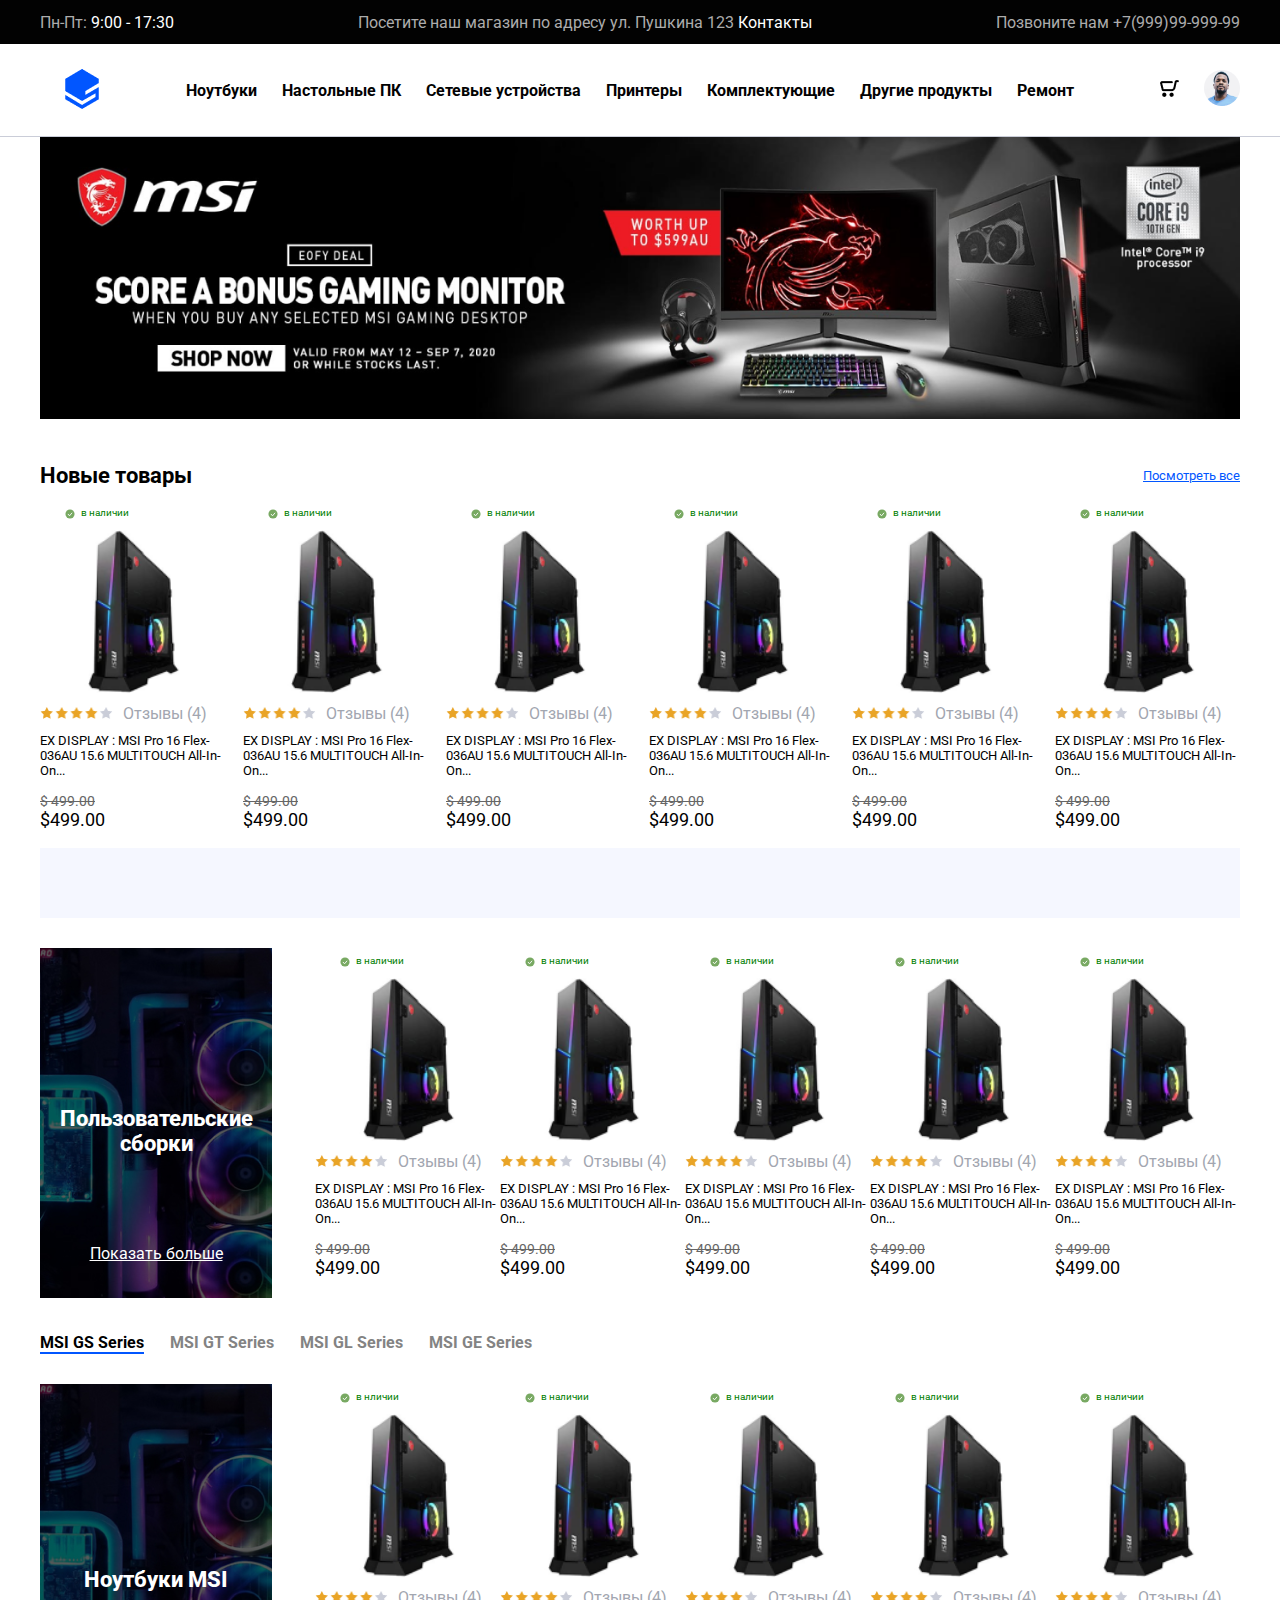
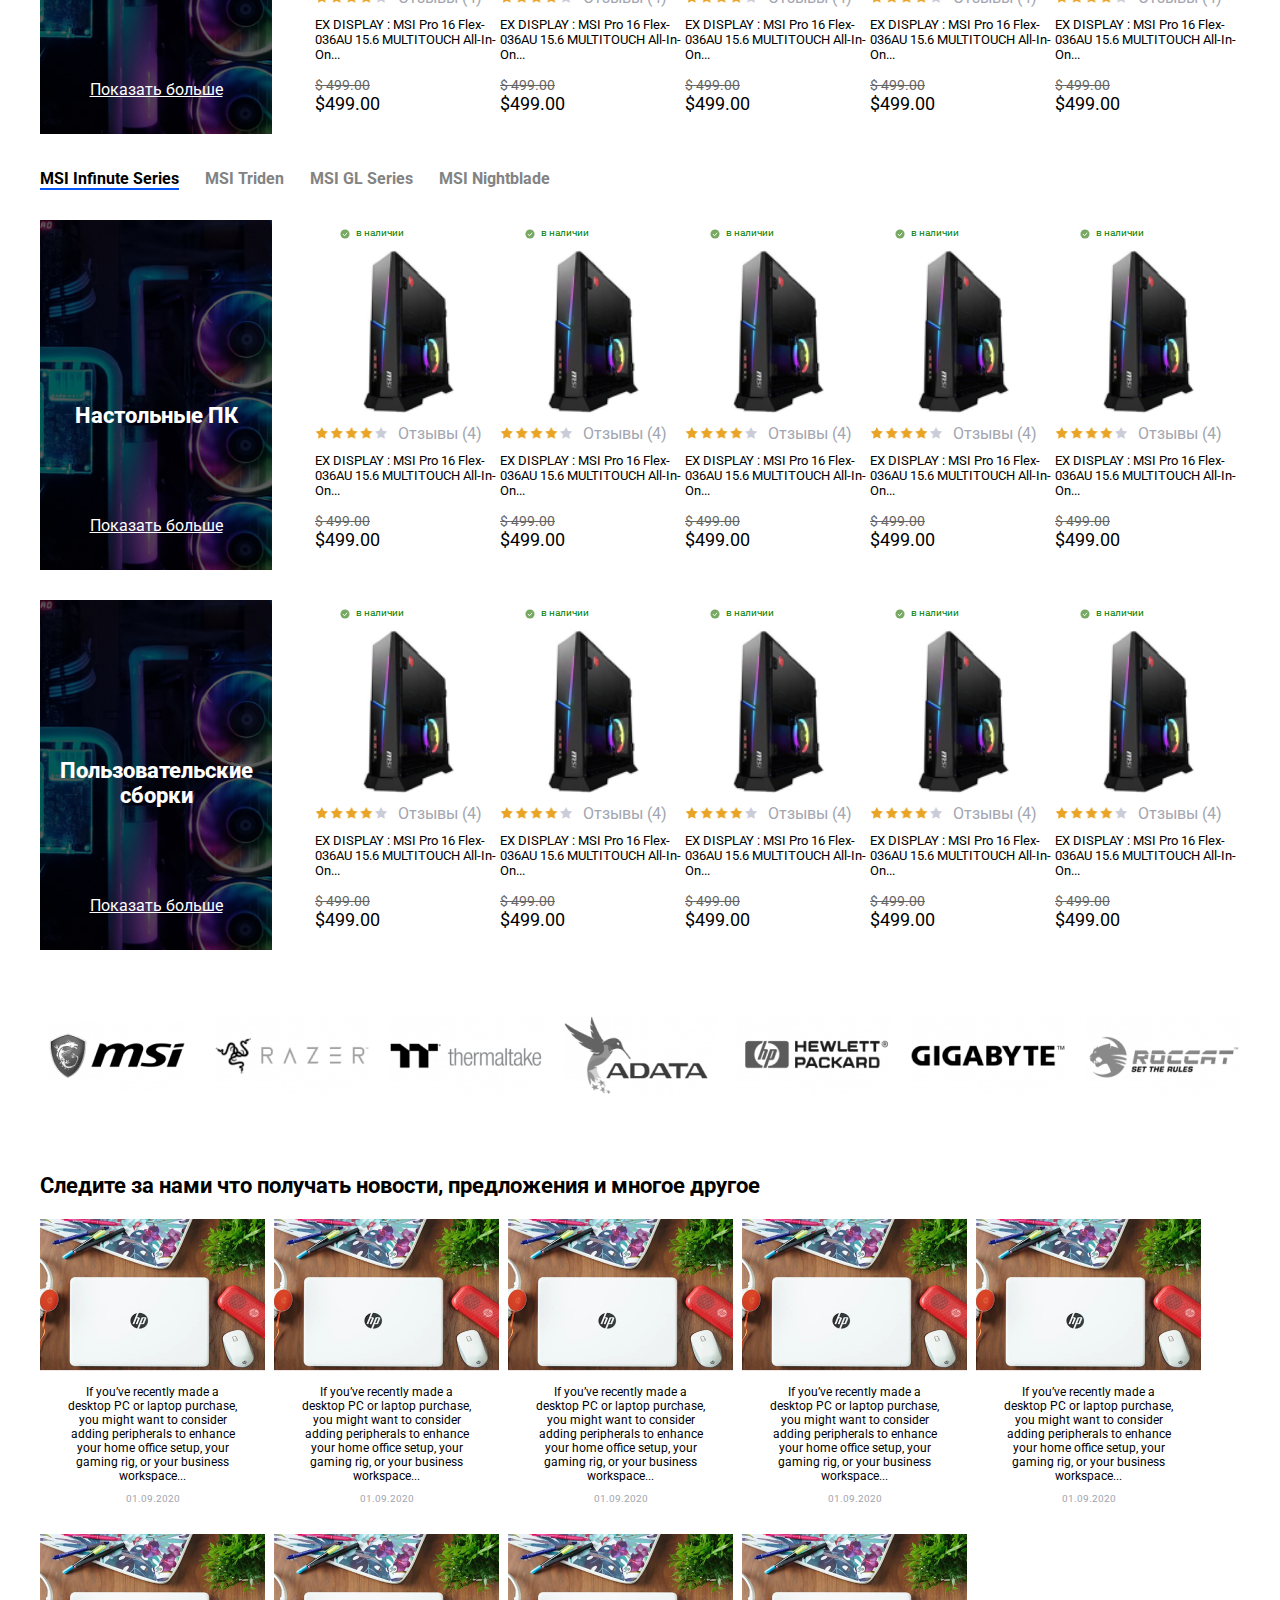
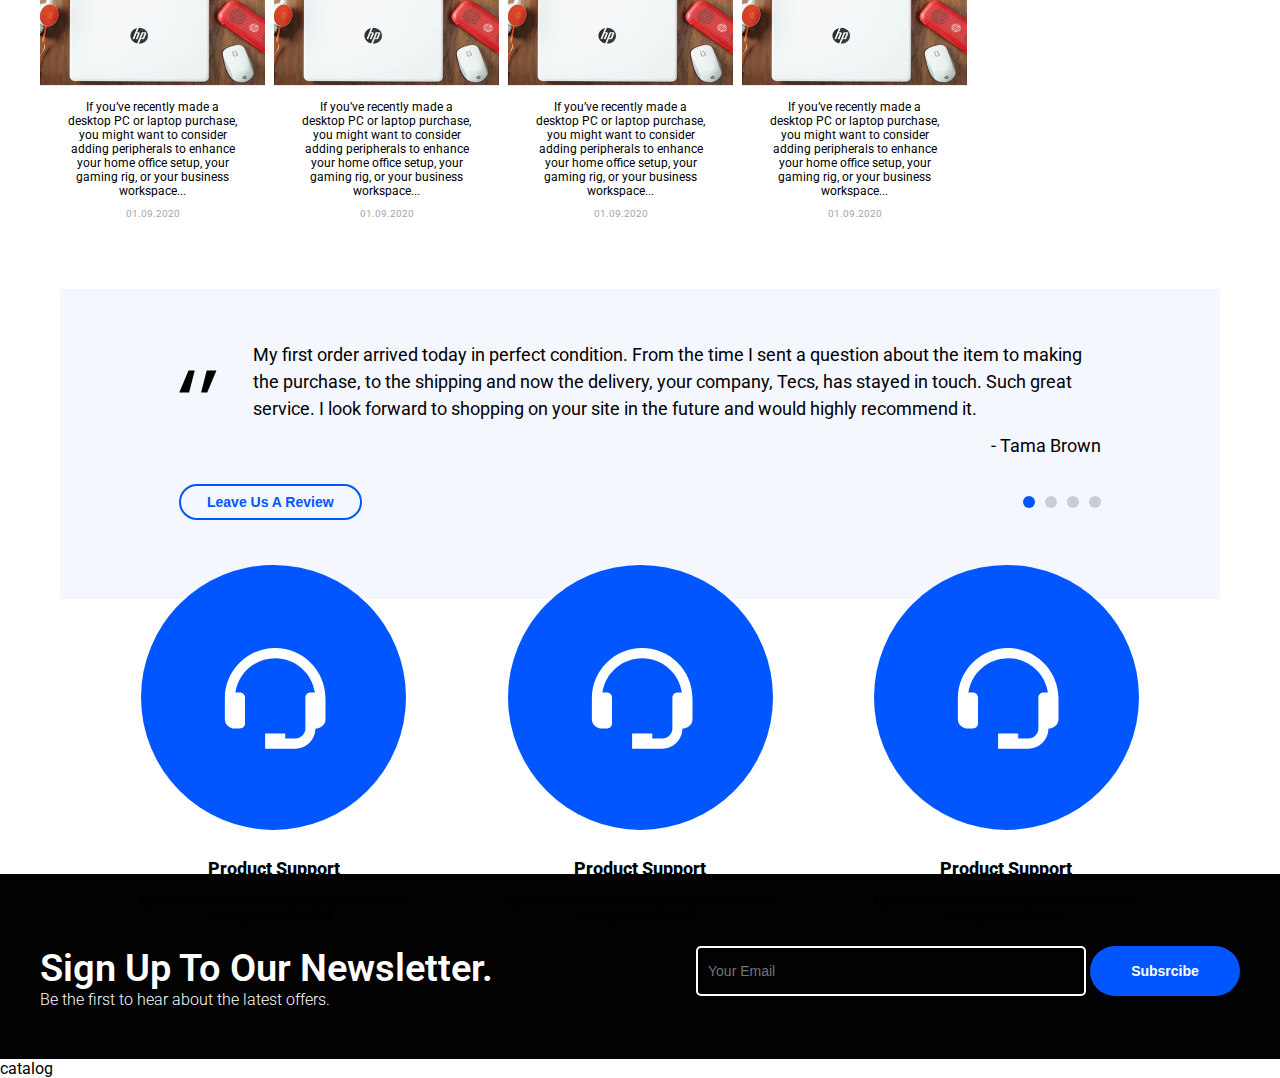
==== commit 891cd9f0: "add catalog page" ====
--- a/index.html
+++ b/index.html
@@ -24,7 +24,9 @@
       <div class="header_two">
         <div class="container">
           <div class="header_item">
-            <img src="./src/logo.png" alt="logo" />
+            <a href="./index.html">
+              <img src="./src/logo.png" alt="logo" />
+            </a>
             <div class="categories">
               <a href="#">Ноутбуки</a>
               <a href="#">Настольные ПК</a>
@@ -50,7 +52,7 @@
 
           <div class="new_title">
             <h3>Новые товары</h3>
-            <a href="#">Посмотреть все</a>
+            <a href="./catalog.html">Посмотреть все</a>
           </div>
 
           <div class="new_items">
@@ -259,7 +261,7 @@
           <div class="custome">
             <div class="preview">
               <p class="preview_name">Пользовательские сборки</p>
-              <a href="#">Показать больше</a>
+              <a href="./catalog.html">Показать больше</a>
             </div>
 
             <div class="grid_item">
@@ -441,7 +443,7 @@
             <div class="custome">
               <div class="preview">
                 <p class="preview_name">Ноутбуки MSI</p>
-                <a href="#">Показать больше</a>
+                <a href="./catalog.html">Показать больше</a>
               </div>
 
               <div class="grid_item">
@@ -624,7 +626,7 @@
             <div class="custome">
               <div class="preview">
                 <p class="preview_name">Настольные ПК</p>
-                <a href="#">Показать больше</a>
+                <a href="./catalog.html">Показать больше</a>
               </div>
 
               <div class="grid_item">
@@ -800,7 +802,7 @@
           <div class="custome">
             <div class="preview">
               <p class="preview_name">Пользовательские сборки</p>
-              <a href="#">Показать больше</a>
+              <a href="./catalog.html">Показать больше</a>
             </div>
 
             <div class="grid_item">
@@ -1206,5 +1208,7 @@
         </div>
       </div>
     </footer>
+
+    <a href="./catalog.html">catalog</a>
   </body>
 </html>
--- a/index.css
+++ b/index.css
@@ -136,50 +136,6 @@
 body main .shelf_w_sel .selector :first-child {
   border-bottom: #0156FF 2px solid;
   color: #000;
-}
-body main .card_item {
-  max-width: 234px;
-  height: 346px;
-}
-body main .card_item .card_container {
-  width: 185px;
-  margin: 0 auto;
-  display: flex;
-  flex-direction: column;
-}
-body main .card_item .card_container .availability {
-  display: flex;
-  align-items: center;
-  font-size: 10px;
-  color: green;
-  margin-left: 25px;
-  margin-top: 7px;
-}
-body main .card_item .card_container .availability p {
-  margin-top: -2px;
-  margin-left: 6px;
-}
-body main .card_item .card_container .review {
-  display: flex;
-  align-items: center;
-  font-style: 12px;
-  color: #a2a6b0;
-}
-body main .card_item .card_container .review p {
-  margin-left: 10px;
-}
-body main .card_item .card_container .name_item {
-  font-size: 13px;
-  margin-top: 10px;
-}
-body main .card_item .card_container .price {
-  font-size: 18px;
-  margin: 15px 0;
-}
-body main .card_item .card_container .price .strikeout {
-  text-decoration: line-through;
-  color: #666666;
-  font-size: 14px;
 }
 body .brands {
   display: flex;
@@ -319,4 +275,199 @@
   height: 50px;
   width: 150px;
   border-radius: 50px;
+}
+body .catalog_title {
+  font-size: 32px;
+  font-weight: 700;
+  line-height: 48px;
+  margin-top: 56px;
+  margin-bottom: 70px;
+}
+body .catalog_flex {
+  display: flex;
+  margin-bottom: 160px;
+}
+body .catalog_flex .catalog_aside {
+  width: 234px;
+  display: flex;
+  flex-direction: column;
+  gap: 10px 0;
+}
+body .catalog_flex .catalog_aside .aside_background {
+  background-color: #F5F7FF;
+}
+body .catalog_flex .catalog_aside .aside_background .aside_wrapper {
+  padding: 20px 17px;
+}
+body .catalog_flex .catalog_aside .aside_background .aside_wrapper .filters {
+  display: flex;
+  flex-direction: column;
+  gap: 40px 0;
+}
+body .catalog_flex .catalog_aside .aside_background .aside_wrapper .filters .title_filter {
+  font-size: 16px;
+  font-weight: 800;
+  line-height: 24px;
+  text-align: center;
+}
+body .catalog_flex .catalog_aside .aside_background .aside_wrapper .filters button {
+  margin-top: 12px;
+  border: 2px solid #A2A6B0;
+  width: 100%;
+  height: 37px;
+  font-size: 14px;
+  font-weight: 700;
+  line-height: 21px;
+  color: #A2A6B0;
+  border-radius: 50px;
+  background: transparent;
+}
+body .catalog_flex .catalog_aside .aside_background .aside_wrapper .filters .category_filter {
+  display: flex;
+  justify-content: space-between;
+  font-size: 13px;
+  line-height: 210%;
+}
+body .catalog_flex .catalog_aside .aside_background .aside_wrapper .filters .category_filter .designation :nth-child(1) {
+  font-size: 14px;
+  font-weight: 700;
+}
+body .catalog_flex .catalog_aside .aside_background .aside_wrapper .filters .catalog_price {
+  display: flex;
+  justify-content: space-between;
+  font-size: 13px;
+  line-height: 210%;
+}
+body .catalog_flex .catalog_aside .aside_background .aside_wrapper .filters .catalog_price .designation :nth-child(1) {
+  font-size: 14px;
+  font-weight: 700;
+}
+body .catalog_flex .catalog_aside .aside_background .aside_wrapper .filters .filter_color {
+  font-size: 14px;
+  font-weight: 700;
+  line-height: 21px;
+}
+body .catalog_flex .catalog_aside .aside_background .aside_wrapper .filters .filter_color :nth-child(1) {
+  margin-bottom: 15px;
+}
+body .catalog_flex .catalog_aside .aside_background .aside_wrapper .filters .filter_complite button {
+  background-color: #0156FF;
+  color: #fff;
+}
+body .catalog_flex .catalog_aside .aside_background .aside_wrapper .catalog_brands {
+  display: flex;
+  flex-direction: column;
+}
+body .catalog_flex .catalog_aside .aside_background .aside_wrapper .catalog_brands .nav {
+  width: 100%;
+  text-align: center;
+  font-size: 16px;
+  font-weight: 800;
+  line-height: 24px;
+}
+body .catalog_flex .catalog_aside .aside_background .aside_wrapper .catalog_brands .nav button {
+  border: 2px solid #A2A6B0;
+  border-radius: 50px;
+  height: 37px;
+  width: 100%;
+  background: transparent;
+  margin-top: 15px;
+}
+body .catalog_flex .catalog_aside .aside_background .aside_wrapper .catalog_brands .logo_brands {
+  width: 100%;
+  display: flex;
+  flex-wrap: wrap;
+  gap: 20px 6px;
+  margin-top: 32px;
+}
+body .catalog_flex .catalog_aside .aside_background .aside_wrapper .wish_list {
+  text-align: center;
+  font-size: 16px;
+  font-weight: 800;
+  line-height: 24px;
+}
+body .catalog_flex .catalog_aside .aside_background .aside_wrapper .wish_list :last-child {
+  font-size: 13px;
+  font-weight: 400;
+  line-height: 130%;
+  margin-top: 24px;
+}
+body .catalog_flex .catalog_main {
+  margin-left: 30px;
+  display: flex;
+  flex-wrap: wrap;
+  gap: 0 5px;
+  width: 90%;
+}
+body .catalog_flex .catalog_main .page_selector {
+  width: 100%;
+}
+body .catalog_flex .catalog_main .page_selector ul {
+  display: flex;
+  list-style: none;
+  align-items: center;
+  gap: 0 12px;
+  justify-content: center;
+  color: #A2A6B0;
+}
+body .catalog_flex .catalog_main .page_selector ul li {
+  width: 38px;
+  height: 38px;
+  border: 2px solid #A2A6B0;
+  border-radius: 50px;
+  display: flex;
+  justify-content: center;
+  align-items: center;
+  font-size: 13px;
+  font-weight: 700;
+  line-height: 20px;
+}
+body .catalog_flex .catalog_main .page_selector ul li:nth-child(2) {
+  border: none;
+  background-color: #F5F7FF;
+  color: #000;
+}
+body .card_item {
+  max-width: 234px;
+  height: 346px;
+}
+body .card_item .card_container {
+  width: 185px;
+  margin: 0 auto;
+  display: flex;
+  flex-direction: column;
+}
+body .card_item .card_container .availability {
+  display: flex;
+  align-items: center;
+  font-size: 10px;
+  color: green;
+  margin-left: 25px;
+  margin-top: 7px;
+}
+body .card_item .card_container .availability p {
+  margin-top: -2px;
+  margin-left: 6px;
+}
+body .card_item .card_container .review {
+  display: flex;
+  align-items: center;
+  font-style: 12px;
+  color: #a2a6b0;
+}
+body .card_item .card_container .review p {
+  margin-left: 10px;
+}
+body .card_item .card_container .name_item {
+  font-size: 13px;
+  margin-top: 10px;
+}
+body .card_item .card_container .price {
+  font-size: 18px;
+  margin: 15px 0;
+}
+body .card_item .card_container .price .strikeout {
+  text-decoration: line-through;
+  color: #666666;
+  font-size: 14px;
 }/*# sourceMappingURL=index.css.map */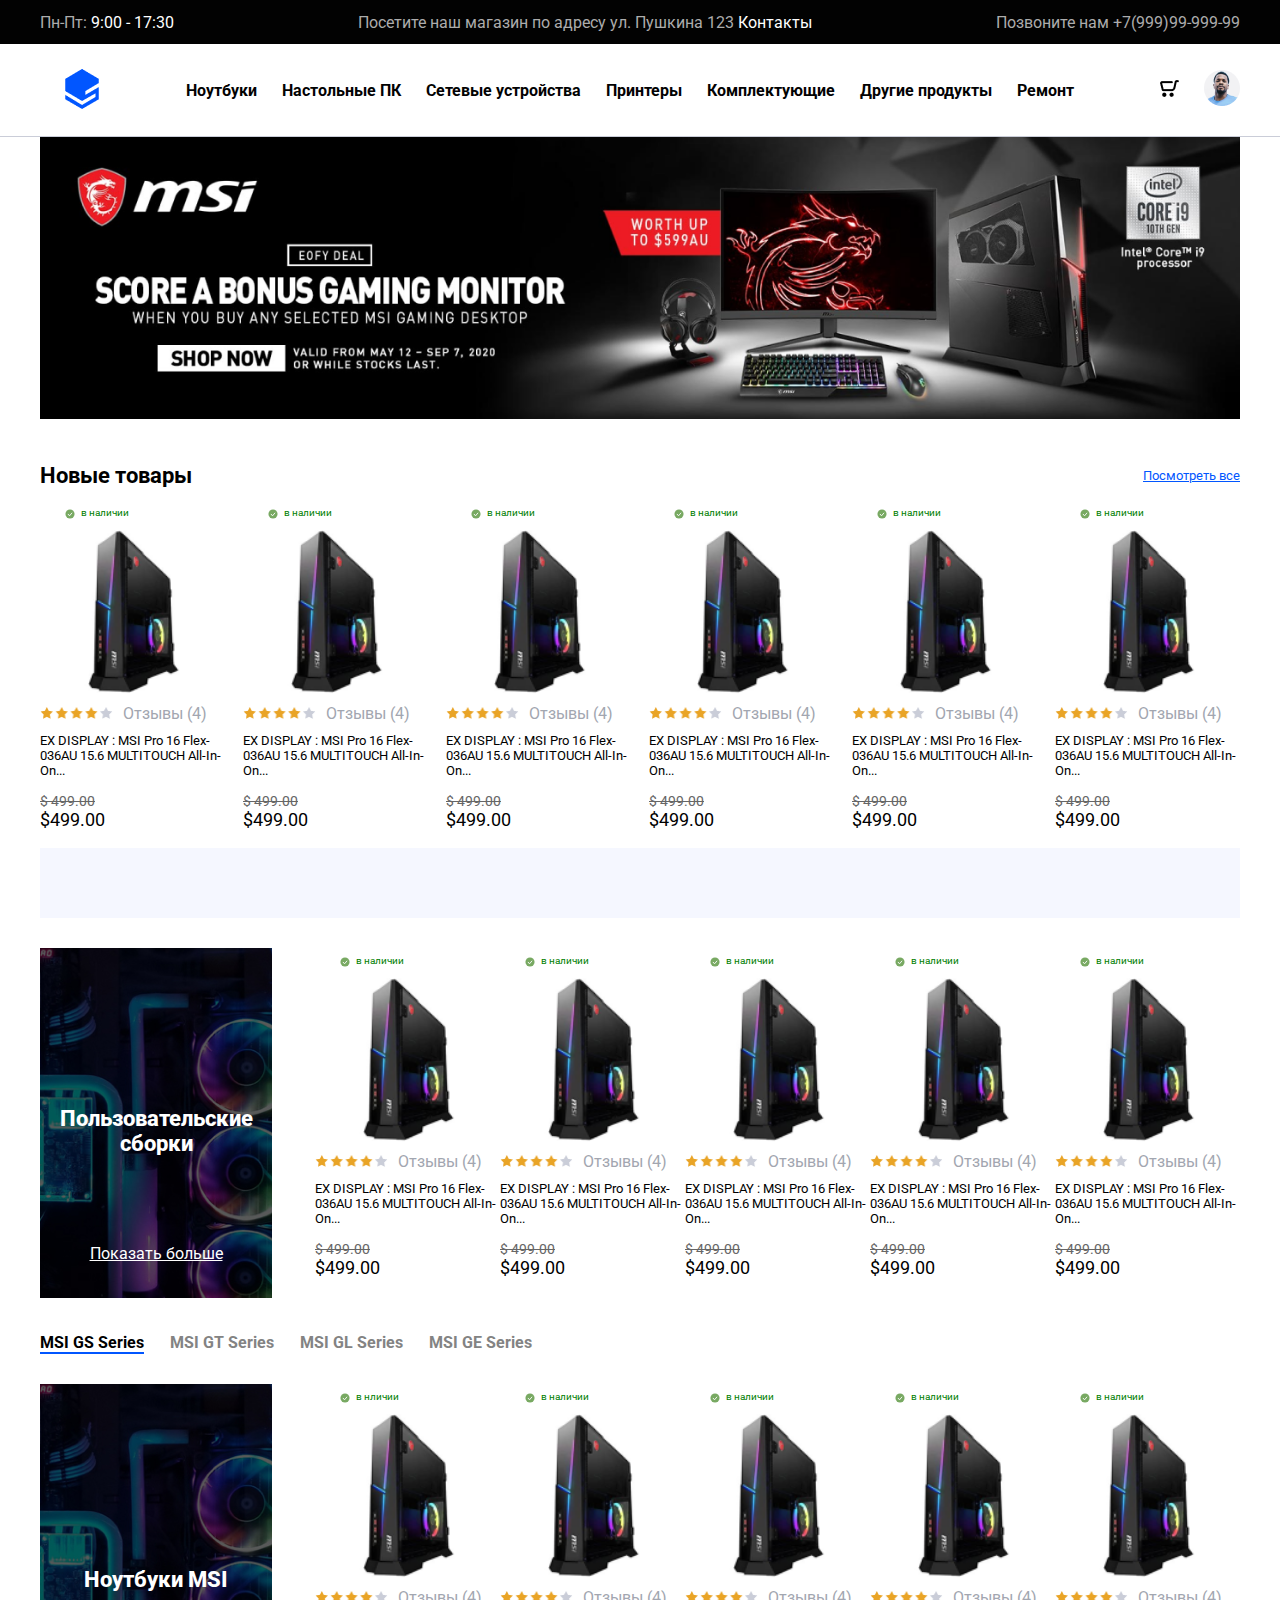
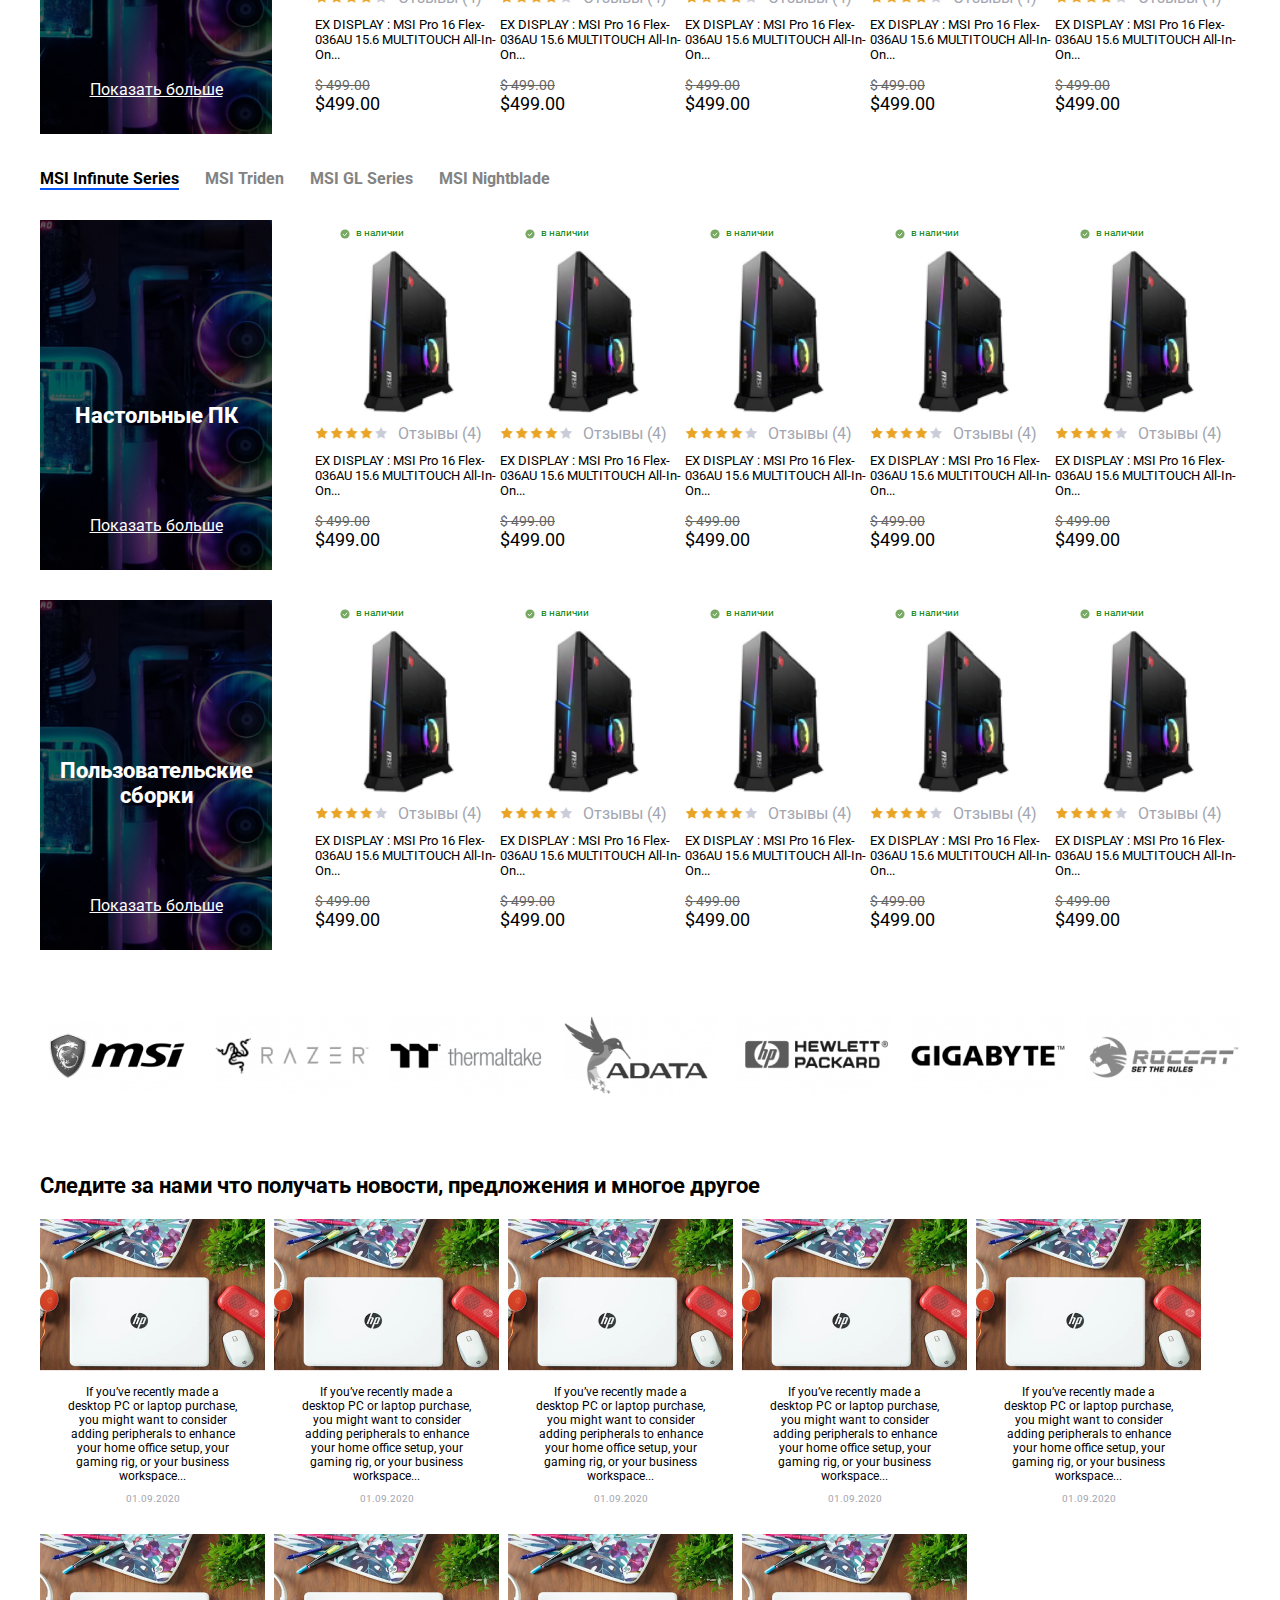
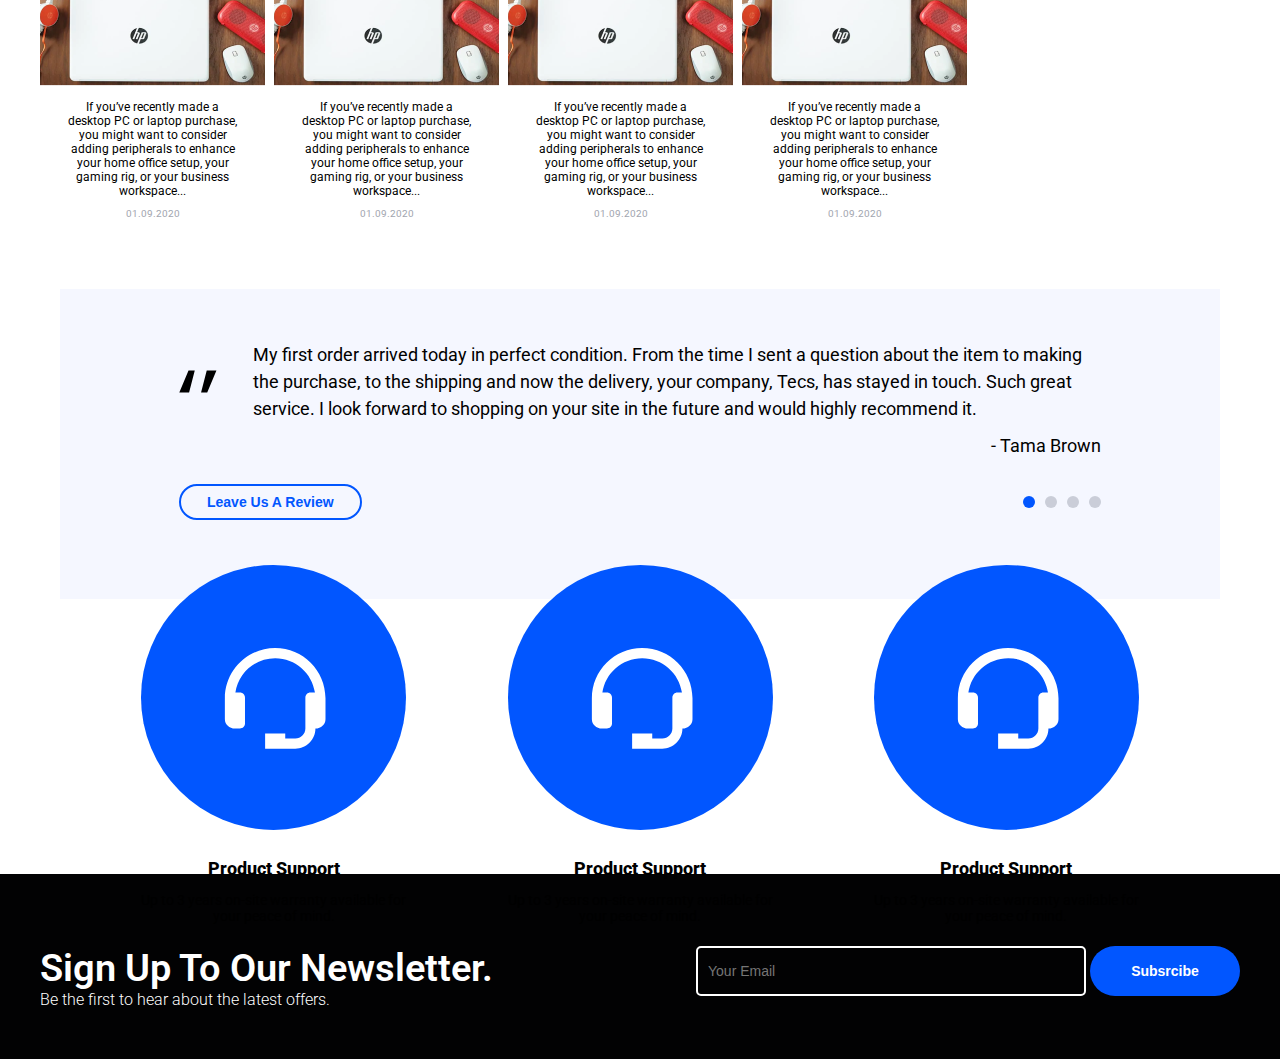
==== commit 52656419: "add card item page" ====
--- a/index.html
+++ b/index.html
@@ -56,7 +56,7 @@
           </div>
 
           <div class="new_items">
-            <a href="#"
+            <a href="./card-page.html"
               ><div class="card_item">
                 <div class="card_container">
                   <div class="availability">
@@ -89,7 +89,7 @@
                 </div>
               </div></a
             >
-            <a href="#"
+            <a href="./card-page.html"
               ><div class="card_item">
                 <div class="card_container">
                   <div class="availability">
@@ -122,7 +122,7 @@
                 </div>
               </div></a
             >
-            <a href="#"
+            <a href="./card-page.html"
               ><div class="card_item">
                 <div class="card_container">
                   <div class="availability">
@@ -155,7 +155,7 @@
                 </div>
               </div></a
             >
-            <a href="#"
+            <a href="./card-page.html"
               ><div class="card_item">
                 <div class="card_container">
                   <div class="availability">
@@ -188,7 +188,7 @@
                 </div>
               </div></a
             >
-            <a href="#"
+            <a href="./card-page.html"
               ><div class="card_item">
                 <div class="card_container">
                   <div class="availability">
@@ -221,7 +221,7 @@
                 </div>
               </div></a
             >
-            <a href="#"
+            <a href="./card-page.html"
               ><div class="card_item">
                 <div class="card_container">
                   <div class="availability">
@@ -265,7 +265,7 @@
             </div>
 
             <div class="grid_item">
-              <a href="#"
+              <a href="./card-page.html"
                 ><div class="card_item">
                   <div class="card_container">
                     <div class="availability">
@@ -298,7 +298,7 @@
                   </div>
                 </div></a
               >
-              <a href="#"
+              <a href="./card-page.html"
                 ><div class="card_item">
                   <div class="card_container">
                     <div class="availability">
@@ -331,7 +331,7 @@
                   </div>
                 </div></a
               >
-              <a href="#"
+              <a href="./card-page.html"
                 ><div class="card_item">
                   <div class="card_container">
                     <div class="availability">
@@ -364,7 +364,7 @@
                   </div>
                 </div></a
               >
-              <a href="#"
+              <a href="./card-page.html"
                 ><div class="card_item">
                   <div class="card_container">
                     <div class="availability">
@@ -397,7 +397,7 @@
                   </div>
                 </div></a
               >
-              <a href="#"
+              <a href="./card-page.html"
                 ><div class="card_item">
                   <div class="card_container">
                     <div class="availability">
@@ -435,10 +435,10 @@
 
           <div class="shelf_w_sel">
             <div class="selector">
-              <a href="#">MSI GS Series</a>
-              <a href="#">MSI GT Series</a>
-              <a href="#">MSI GL Series</a>
-              <a href="#">MSI GE Series</a>
+              <a href="./card-page.html">MSI GS Series</a>
+              <a href="./card-page.html">MSI GT Series</a>
+              <a href="./card-page.html">MSI GL Series</a>
+              <a href="./card-page.html">MSI GE Series</a>
             </div>
             <div class="custome">
               <div class="preview">
@@ -447,7 +447,7 @@
               </div>
 
               <div class="grid_item">
-                <a href="#"
+                <a href="./card-page.html"
                   ><div class="card_item">
                     <div class="card_container">
                       <div class="availability">
@@ -480,7 +480,7 @@
                     </div>
                   </div></a
                 >
-                <a href="#"
+                <a href="./card-page.html"
                   ><div class="card_item">
                     <div class="card_container">
                       <div class="availability">
@@ -513,7 +513,7 @@
                     </div>
                   </div></a
                 >
-                <a href="#"
+                <a href="./card-page.html"
                   ><div class="card_item">
                     <div class="card_container">
                       <div class="availability">
@@ -546,7 +546,7 @@
                     </div>
                   </div></a
                 >
-                <a href="#"
+                <a href="./card-page.html"
                   ><div class="card_item">
                     <div class="card_container">
                       <div class="availability">
@@ -579,7 +579,7 @@
                     </div>
                   </div></a
                 >
-                <a href="#"
+                <a href="./card-page.html"
                   ><div class="card_item">
                     <div class="card_container">
                       <div class="availability">
@@ -630,7 +630,7 @@
               </div>
 
               <div class="grid_item">
-                <a href="#"
+                <a href="./card-page.html"
                   ><div class="card_item">
                     <div class="card_container">
                       <div class="availability">
@@ -663,7 +663,7 @@
                     </div>
                   </div></a
                 >
-                <a href="#"
+                <a href="./card-page.html"
                   ><div class="card_item">
                     <div class="card_container">
                       <div class="availability">
@@ -696,7 +696,7 @@
                     </div>
                   </div></a
                 >
-                <a href="#"
+                <a href="./card-page.html"
                   ><div class="card_item">
                     <div class="card_container">
                       <div class="availability">
@@ -729,7 +729,7 @@
                     </div>
                   </div></a
                 >
-                <a href="#"
+                <a href="./card-page.html"
                   ><div class="card_item">
                     <div class="card_container">
                       <div class="availability">
@@ -762,7 +762,7 @@
                     </div>
                   </div></a
                 >
-                <a href="#"
+                <a href="./card-page.html"
                   ><div class="card_item">
                     <div class="card_container">
                       <div class="availability">
@@ -806,7 +806,7 @@
             </div>
 
             <div class="grid_item">
-              <a href="#"
+              <a href="./card-page.html"
                 ><div class="card_item">
                   <div class="card_container">
                     <div class="availability">
@@ -839,7 +839,7 @@
                   </div>
                 </div></a
               >
-              <a href="#"
+              <a href="./card-page.html"
                 ><div class="card_item">
                   <div class="card_container">
                     <div class="availability">
@@ -872,7 +872,7 @@
                   </div>
                 </div></a
               >
-              <a href="#"
+              <a href="./card-page.html"
                 ><div class="card_item">
                   <div class="card_container">
                     <div class="availability">
@@ -905,7 +905,7 @@
                   </div>
                 </div></a
               >
-              <a href="#"
+              <a href="./card-page.html"
                 ><div class="card_item">
                   <div class="card_container">
                     <div class="availability">
@@ -938,7 +938,7 @@
                   </div>
                 </div></a
               >
-              <a href="#"
+              <a href="./card-page.html"
                 ><div class="card_item">
                   <div class="card_container">
                     <div class="availability">
@@ -1208,7 +1208,5 @@
         </div>
       </div>
     </footer>
-
-    <a href="./catalog.html">catalog</a>
   </body>
 </html>
--- a/index.css
+++ b/index.css
@@ -427,6 +427,98 @@
   background-color: #F5F7FF;
   color: #000;
 }
+body .order_registration {
+  border-bottom: 1px solid #CACDD8;
+}
+body .order_registration .container {
+  display: flex;
+  align-items: center;
+  justify-content: space-between;
+}
+body .order_registration .container .item_p-selector {
+  padding: 40px 0;
+  display: flex;
+  color: #666666;
+  font-size: 14px;
+  font-weight: 700;
+  line-height: 21px;
+  gap: 0 30px;
+  text-align: start;
+}
+body .order_registration .container .item_p-selector :first-child {
+  color: #000;
+  border-bottom: 2px solid #0156FF;
+}
+body .order_registration .container .order_nav button {
+  height: 50px;
+  width: 151px;
+  color: #fff;
+  font-size: 14px;
+  font-weight: 700;
+  background-color: #0156FF;
+  border-radius: 50px;
+  border: none;
+}
+body .order_registration .container .order_nav button:last-child {
+  margin-left: 13px;
+  background-color: #FFB800;
+}
+body .order_main {
+  display: flex;
+  margin-bottom: 80px;
+}
+body .order_main .left {
+  width: 60%;
+  background-color: #F5F7FF;
+  display: flex;
+  justify-content: end;
+  min-height: 480px;
+}
+body .order_main .left .inner_container {
+  width: 570px;
+}
+body .order_main .left .inner_container .product {
+  position: relative;
+  right: 110px;
+  display: flex;
+  flex-direction: column;
+}
+body .order_main .left .inner_container .product .text_product {
+  margin-top: 110px;
+  font-size: 18px;
+  font-weight: 300;
+  line-height: 30px;
+}
+body .order_main .left .inner_container .product .text_product :first-child {
+  font-size: 32px;
+  font-weight: 500;
+  padding-bottom: 55px;
+}
+body .order_main .left .inner_container .product .color_change {
+  margin-top: 46px;
+  display: flex;
+  align-items: center;
+  gap: 0 18px;
+}
+body .order_main .left .inner_container .product .sn_product {
+  margin-top: 31px;
+  display: flex;
+  justify-content: space-between;
+  align-items: center;
+  font-size: 12px;
+  font-weight: 300;
+}
+body .order_main .left .inner_container .product .sn_product :first-child {
+  font-weight: 700;
+}
+body .order_main .left .inner_container .product .sn_product :first-child a {
+  font-weight: 400;
+  color: #0156FF;
+}
+body .order_main .right {
+  width: 40%;
+  min-height: 480px;
+}
 body .card_item {
   max-width: 234px;
   height: 346px;
